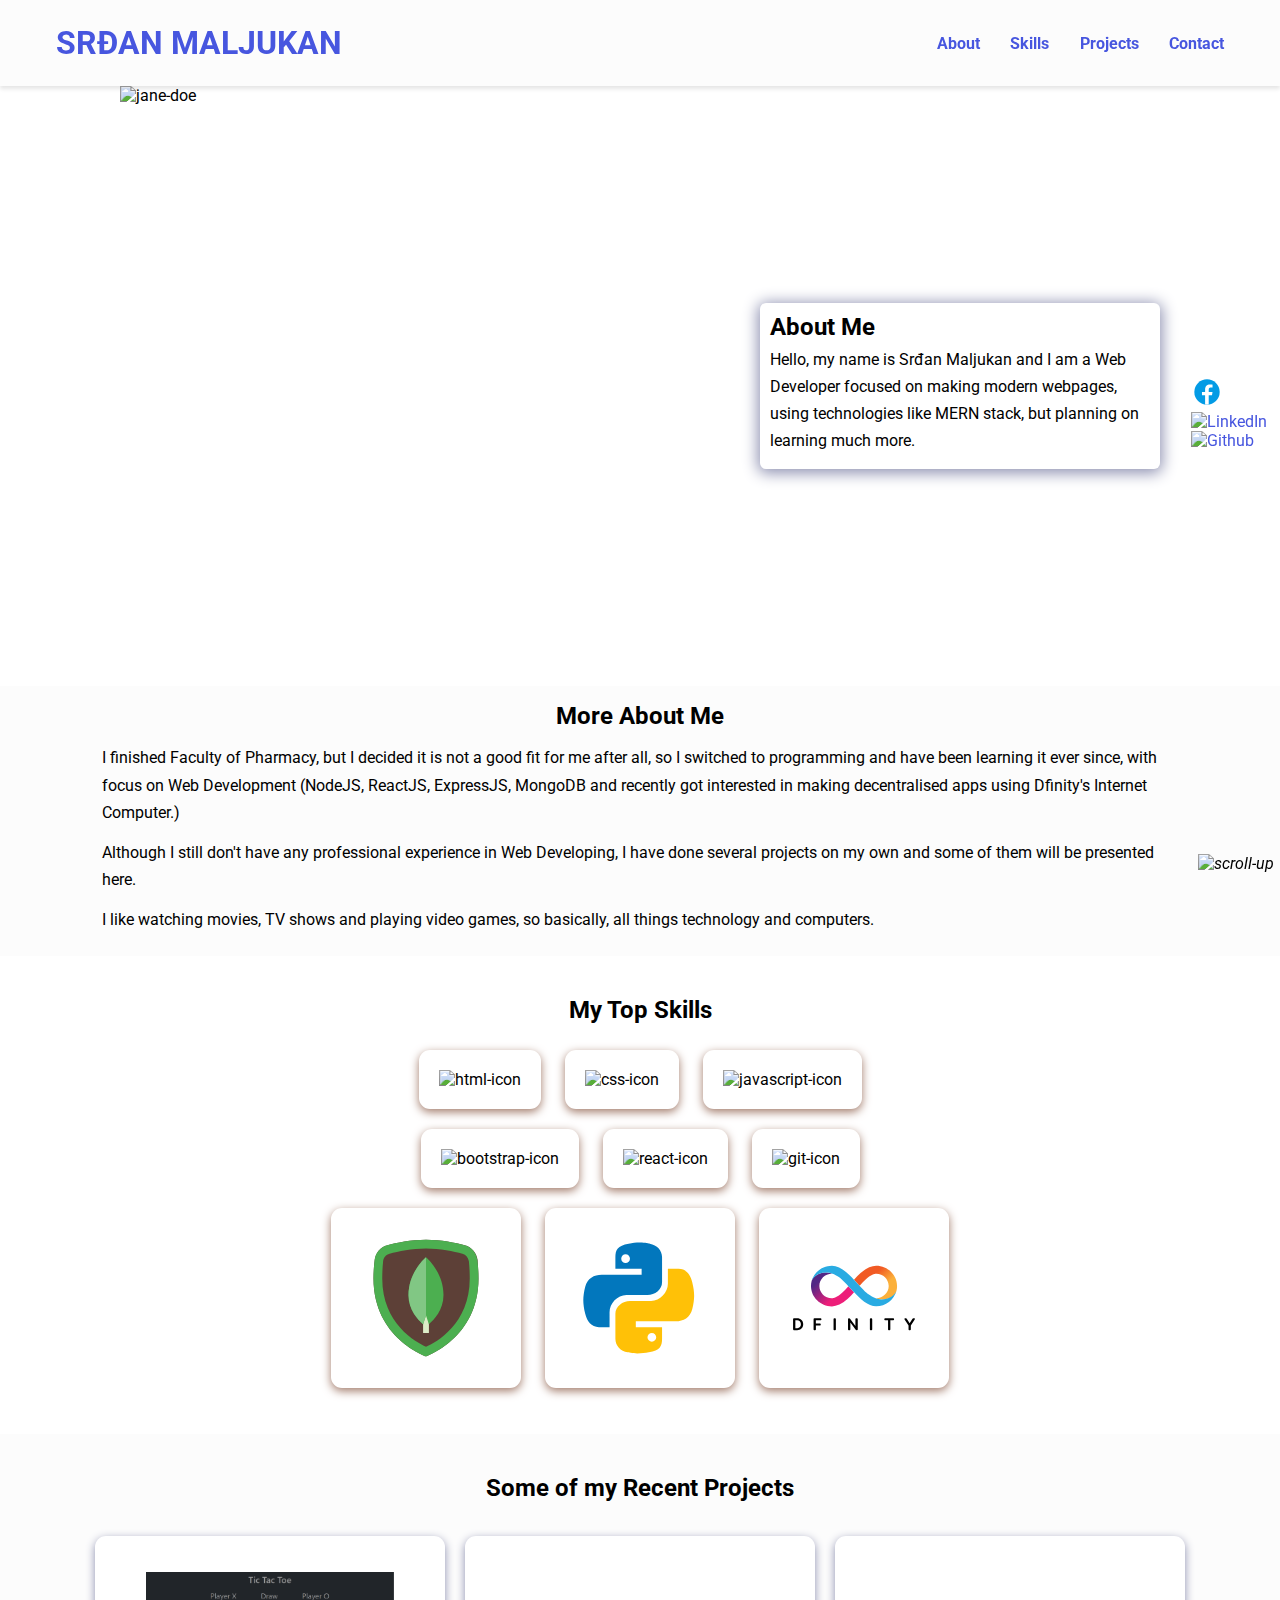
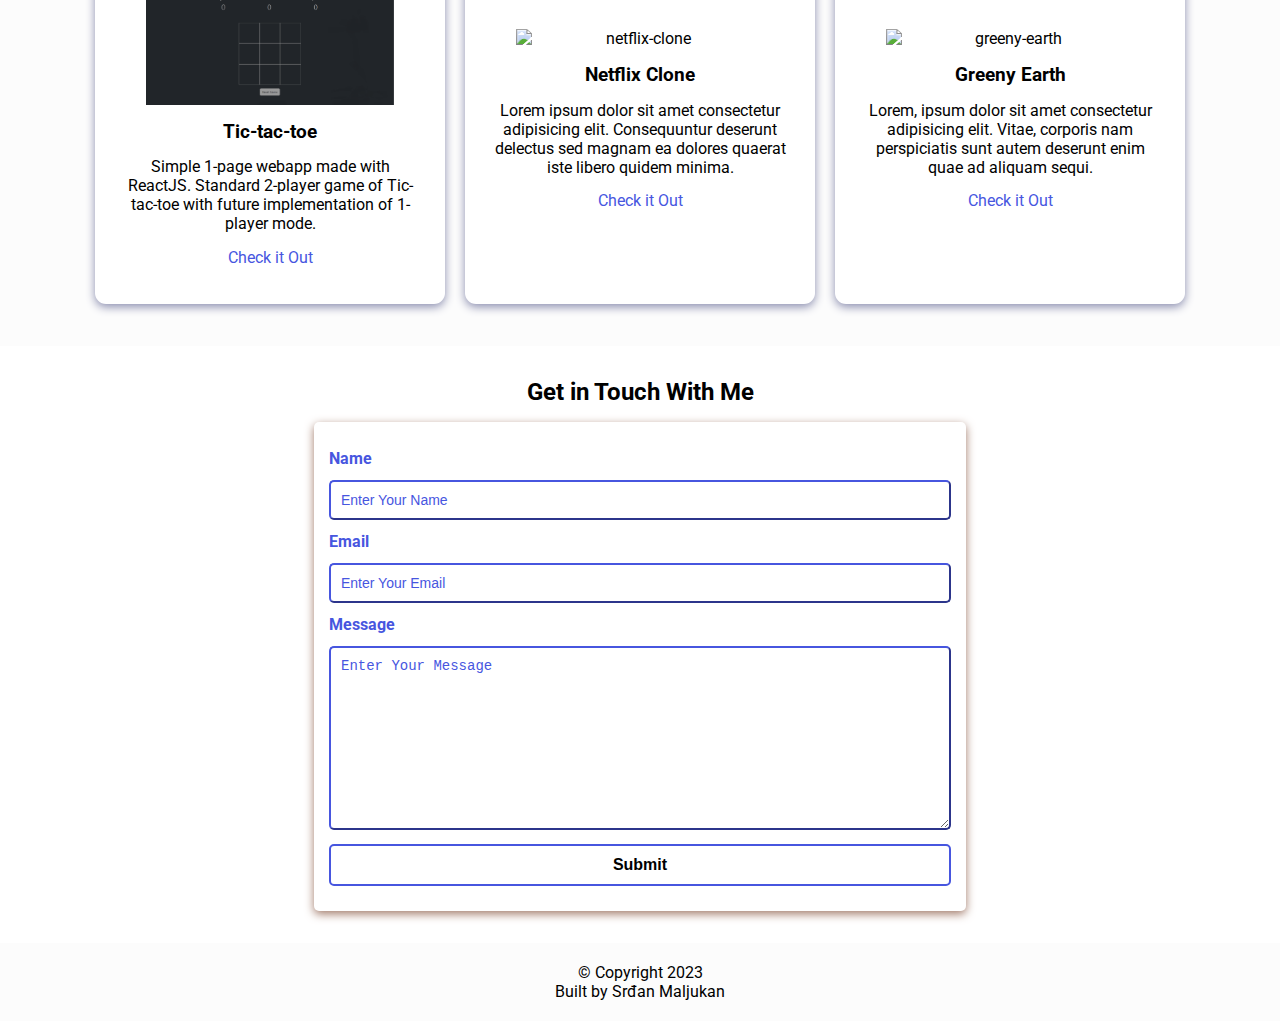
==== index.html @ b46a9243 "Add social links" ====
<!DOCTYPE html>
<html lang="en">
  <head>
    <meta charset="UTF-8" />
    <meta http-equiv="X-UA-Compatible" content="IE=edge" />
    <meta name="viewport" content="width=device-width, initial-scale=1.0" />

    <!--CSS Styles -->
    <link rel="stylesheet" href="assets/css/styles.css" />

    <!-- Favicons -->
    <link
      rel="apple-touch-icon"
      sizes="180x180"
      href="assets/icons/apple-touch-icon.png"
    />
    <link
      rel="icon"
      type="image/png"
      sizes="32x32"
      href="assets/icons/favicon-32x32.png"
    />

    <!-- Animate CSS CDN -->
    <link
      rel="stylesheet"
      href="https://cdnjs.cloudflare.com/ajax/libs/animate.css/4.1.1/animate.min.css"
    />
    <title>Jane Doe | Web Developer</title>
  </head>

  <body>
    <!-- Navbar -->
    <nav>
      <h1>SRĐAN MALJUKAN</h1>
      <ul class="navigation">
        <li><a href="#about" class="nav-link">About</a></li>
        <li><a href="#skills" class="nav-link">Skills</a></li>
        <li><a href="#projects" class="nav-link">Projects</a></li>
        <li><a href="#contact" class="nav-link">Contact</a></li>
      </ul>
      <button class="burger-menu" id="burger-menu">
        <ion-icon class="bars" name="menu-outline"></ion-icon>
      </button>
    </nav>

    <!-- Hero Section -->
    <section class="hero" id="about">
      <img
        src="assets/images/wfh_1.svg"
        alt="jane-doe"
        loading="lazy"
        class="hero-img"
      />
      <div class="bio animate__animated animate__shakeX">
        <h2 class="bio-title">About Me</h2>
        <p class="bio-text">
          Hello, my name is Srđan Maljukan and I am a Web Developer focused on
          making modern webpages, using technologies like MERN stack, but
          planning on learning much more.
        </p>
      </div>
    </section>

    <!-- More about -->
    <section class="more-about">
      <h2>More About Me</h2>
      <p>
        I finished Faculty of Pharmacy, but I decided it is not a good fit for
        me after all, so I switched to programming and have been learning it
        ever since, with focus on Web Development (NodeJS, ReactJS, ExpressJS,
        MongoDB and recently got interested in making decentralised apps using
        Dfinity's Internet Computer.)
      </p>
      <p>
        Although I still don't have any professional experience in Web
        Developing, I have done several projects on my own and some of them will
        be presented here.
      </p>
      <p>
        I like watching movies, TV shows and playing video games, so basically,
        all things technology and computers.
      </p>
    </section>

    <!-- Skills section -->
    <section class="skills" id="skills">
      <h2 class="skill-header">My Top Skills</h2>
      <div class="skills-wrapper">
        <div class="first-set animate__animated animate__pulse">
          <img
            src="assets/icons/icons8-html-5.svg"
            alt="html-icon"
            loading="lazy"
            class="icon icon-card"
          />
          <img
            src="assets/icons/icons8-css3.svg"
            alt="css-icon"
            loading="lazy"
            class="icon icon-card"
          />
          <img
            src="assets/icons/icons8-javascript.svg"
            alt="javascript-icon"
            loading="lazy"
            class="icon icon-card"
          />
        </div>
        <div class="second-set animate__animated animate__pulse">
          <img
            src="assets/icons/icons8-bootstrap.svg"
            alt="bootstrap-icon"
            loading="lazy"
            class="icon icon-card"
          />
          <img
            src="assets/icons/icons8-react-native.svg"
            alt="react-icon"
            loading="lazy"
            class="icon icon-card"
          />
          <img
            src="assets/icons/icons8-git.svg"
            alt="git-icon"
            loading="lazy"
            class="icon icon-card"
          />
          <div class="third-set animate__animated animate__pulse">
            <img
              src="assets/icons/icons8-mongodb.svg"
              alt="mongo-icon"
              loading="lazy"
              class="icon icon-card"
            />
            <img
              src="assets/icons/icons8-python.svg"
              alt="python-icon"
              loading="lazy"
              class="icon icon-card"
            />
            <img
              src="assets/icons/icon-dfinity.svg"
              alt="dfinity-icon"
              loading="lazy"
              class="icon icon-card"
            />
          </div>
        </div>
      </div>
    </section>

    <!-- Projects section -->
    <section class="projects" id="projects">
      <h2 class="projects-title">Some of my Recent Projects</h2>
      <div class="projects-container">
        <div class="project-container project-card">
          <img
            src="assets/images/tic-tac-toe.png"
            alt="tic-tac-toe"
            loading="lazy"
            class="project-pic"
          />
          <h3 class="project-title">Tic-tac-toe</h3>
          <p class="project-details">
            Simple 1-page webapp made with ReactJS. Standard 2-player game of
            Tic-tac-toe with future implementation of 1-player mode.
          </p>
          <a
            href="https://tiictaactooe.netlify.app/"
            target="_blank"
            class="project-link"
            >Check it Out</a
          >
        </div>
        <div class="project-container project-card">
          <img
            src="assets/images/netflixClone.png"
            alt="netflix-clone"
            loading="lazy"
            class="project-pic"
          />
          <h3 class="project-title">Netflix Clone</h3>
          <p class="project-details">
            Lorem ipsum dolor sit amet consectetur adipisicing elit.
            Consequuntur deserunt delectus sed magnam ea dolores quaerat iste
            libero quidem minima.
          </p>
          <a href="#" target="_blank" class="project-link">Check it Out</a>
        </div>
        <div class="project-container project-card">
          <img
            src="assets/images/greenyEarth.png"
            alt="greeny-earth"
            loading="lazy"
            class="project-pic"
          />
          <h3 class="project-title">Greeny Earth</h3>
          <p class="project-details">
            Lorem, ipsum dolor sit amet consectetur adipisicing elit. Vitae,
            corporis nam perspiciatis sunt autem deserunt enim quae ad aliquam
            sequi.
          </p>
          <a href="#" target="_blank" class="project-link">Check it Out</a>
        </div>
      </div>
    </section>

    <!-- Contact section -->
    <section class="contact" id="contact">
      <h2>Get in Touch With Me</h2>
      <div class="contact-form-container">
        <div class="contact-form">
          <form action="https://formspree.io/f/xyyqybpr" method="post">
            <div class="form-control">
              <label for="name">Name</label>
              <input
                type="text"
                id="name"
                name="sender-name"
                placeholder="Enter Your Name"
                class="input-field"
                required
              />
            </div>
            <div class="form-control">
              <label for="email">Email</label>
              <input
                type="text"
                name="sender-email"
                id="email"
                placeholder="Enter Your Email"
                class="input-field"
                required
              />
            </div>
            <div class="form-control">
              <label for="message">Message</label>
              <textarea
                name="message"
                id="message"
                cols="60"
                rows="10"
                placeholder="Enter Your Message"
                class="input-field"
                required
              ></textarea>
            </div>
            <input
              type="submit"
              value="Submit"
              id="submit-btn"
              class="submit-btn"
            />
          </form>
        </div>
      </div>
    </section>

    <!-- Social accounts - Fixed to the right -->
    <div class="socials">
      <a href="https://www.facebook.com/srdjan.maljukan" target="_blank">
        <img
          src="assets/icons/icons8-facebook.svg"
          alt="Facebook"
          loading="lazy"
          class="socicon"
        />
      </a>
      <a
        href="https://www.linkedin.com/in/srdjan-maljukan-7052151b5/"
        target="_blank"
      >
        <img
          src="assets/icons/icons8-linkedin-circled.gif"
          alt="LinkedIn"
          loading="lazy"
          class="socicon"
        />
      </a>
      <a href="https://github.com/srdjanmaljukan" target="_blank">
        <img
          src="assets/icons/icons8-github.gif"
          alt="Github"
          class="socicon"
        />
      </a>
    </div>

    <!-- Footer section -->
    <footer>
      <p class="copy">&copy; Copyright 2023</p>
      <p class="copy">Built by Srđan Maljukan</p>
    </footer>

    <i class="scroll-up" id="scroll-up">
      <img
        src="assets/icons/icons8-upward-arrow.gif"
        alt="scroll-up"
        class="socicon up-arrow"
      />
    </i>

    <!-- Website scripts -->
    <script src="assets/js/app.js"></script>

    <!-- Ion icons scripts -->
    <script
      type="module"
      src="https://unpkg.com/ionicons@5.5.2/dist/ionicons/ionicons.esm.js"
    ></script>
    <script
      nomodule
      src="https://unpkg.com/ionicons@5.5.2/dist/ionicons/ionicons.js"
    ></script>
  </body>
</html>
---- assets/css/styles.css ----
@import url("https://fonts.googleapis.com/css2?family=Roboto:ital,wght@0,400;0,900;1,700&display=swap");

/* Variables */
:root {
  --font-family: "Roboto", sans-serf;
  --normal-font: 400;
  --bold-font: 700;
  --bolder-font: 900;
  --bg-color: #fcfcfc;
  --primary-color: #4756df;
  --secondary-color: #ff7235;
  --primary-shadow: #8b8eaf;
  --secondary-shadow: #a17a69;
  --bottom-margin: 0.5rem;
  --bottom-margin-2: 1rem;
  --line-height: 1.7rem;
  --transition: 0.3s;
}

html {
  scroll-behavior: smooth;
}

/* CSS Resets */
* {
  margin: 0;
  padding: 0;
  box-sizing: border-box;
  /* border: 2px solid red; */
}

ul {
  list-style-type: none;
}

a {
  text-decoration: none;
  color: var(--primary-color);
}

a:hover {
  text-decoration: none;
  color: var(--secondary-color);
}

body {
  font-family: var(--font-family);
}

/* Navbar */

nav {
  position: sticky;
  top: 0;
  left: 0;
  z-index: 1;
  display: flex;
  align-items: center;
  justify-content: space-between;
  padding: 1.5rem 3.5rem;
  background-color: var(--bg-color);
  box-shadow: 0 3px 4px rgba(0, 0, 0, 0.1);
}

nav h1 {
  color: var(--primary-color);
}

nav a {
  color: var(--primary-color);
  transition: var(--transition);
}

nav a:hover {
  color: var(--secondary-color);
  border-bottom: 2px solid var(--secondary-color);
}

nav ul {
  display: flex;
  gap: 1.9rem;
}

nav ul li {
  font-weight: var(--bold-font);
}

.burger-menu {
  color: var(--primary-color);
  font-size: 2rem;
  border: 0;
  background-color: transparent;
  cursor: pointer;
  display: none;
}

/* Hero Section */

.hero {
  display: flex;
  align-items: center;
  justify-content: center;
  gap: 2.5rem;
  max-width: 68.75rem;
  margin: auto;
}

.hero-img {
  height: 37.5rem;
  width: 37.5rem;
}

.bio {
  width: 25rem;
  padding: 0.625rem;
  border-radius: 6px;
  box-shadow: 0px 2px 15px 2px var(--primary-shadow);
}

.bio h1 {
  margin-bottom: var(--bottom-margin);
}

.bio p {
  line-height: var(--line-height);
  padding: 0.3rem 0;
}

/* More About Section */

.more-about {
  background-color: var(--bg-color);
  padding: 1rem 6rem;
}

.more-about h2 {
  margin-bottom: var(--bottom-margin);
  text-align: center;
}

.more-about p {
  line-height: var(--line-height);
  padding: 0.4rem;
}

/* Skills Section */

.skills {
  max-width: 68.75rem;
  margin: auto;
  text-align: center;
  margin-top: 2.5rem;
}

.skill-header {
  margin-bottom: 1rem;
}

.skills-wrapper img {
  padding: 1.25rem;
}

.icon {
  width: 11.875rem;
  height: 11.25rem;
}

.icon-card {
  background-color: #fff;
  border-radius: 11px;
  box-shadow: 0 3px 10px var(--secondary-shadow);
  padding: 20px;
  margin: 10px;
}

/* Projects Section */

.projects {
  background-color: var(--bg-color);
  padding: 32px 0;
  margin-top: 2rem;
}

.project-pic {
  width: 80%;

}

.projects-container {
  display: flex;
  align-items: center;
  justify-content: center;
}

.projects-title {
  text-align: center;
  margin-bottom: 1rem;
  padding: 0.5rem;
}

.project-container {
  text-align: center;
  width: 21.875rem;
  padding: 1rem;
  height: 23rem;
  display: flex;
  flex-direction: column;
  align-items: center;
  justify-content: center;
}

.project-container p {
  padding: 0.4rem;
}

.project-title {
  margin-bottom: var(--bottom-margin);
  padding-top: 1rem;
}

.project-details {
  margin-bottom: var(--bottom-margin);
}

.project-card {
  background-color: #fff;
  border-radius: 11px;
  box-shadow: 0 3px 10px var(--primary-shadow);
  padding: 20px;
  margin: 10px;
}

/* Contact Section */

.contact {
  margin-top: 2rem;
}

.contact h2 {
  text-align: center;
  margin-bottom: var(--bottom-margin-2);
}

.contact-form-container {
  max-width: 40.75rem;
  margin: 0 auto;
  padding: 0.938rem;
  border-radius: 5px;
  box-shadow: 0 3px 10px var(--secondary-shadow);
}

.contact-form-container label {
  line-height: 2.7rem;
  font-weight: var(--bold-font);
  color: var(--primary-color);
}

.contact-form-container textarea {
  min-height: 6.25rem;
  font-size: 14px;
}

.contact-form-container .input-field {
  width: 100%;
  padding-top: 10px;
  padding-bottom: 10px;
  padding-left: 10px;
  border-radius: 5px;
  border: none;
  border: 2px outset var(--primary-color);
  font-size: 0.875rem;
  outline: none;
}

.input-field::placeholder {
  color: var(--primary-color);
}

.submit-btn {
  width: 100%;
  padding: 10px;
  margin: 10px 0;
  background-color: #fff;
  border: 2px solid var(--primary-color);
  border-radius: 5px;
  font-size: 1rem;
  font-weight: var(--bold-font);
  transition: var(--transition);
}

.submit-btn:hover {
  background-color: var(--primary-color);
  border: 2px solid var(--primary-color);
  cursor: pointer;
}

/* Socials */

.socials {
  display: flex;
  flex-direction: column;
  position: fixed;
  right: 1%;
  bottom: 50%;
}

.socicon {
  width: 2rem;
  height: 2rem;
}

/* Footer Section */

footer {
  background-color: var(--bg-color);
  padding: 1.25rem;
  text-align: center;
  margin: 2rem 0 0;
}

.scroll-up {
  position: fixed;
  right: 0.5%;
  bottom: 3%;
  cursor: pointer;
}

.up-arrow {
  width: 3rem;
  height: 3rem;
}

/* Media Queries */

@media screen and (max-width: 720px) {
  nav {
    padding: 1.5rem 1rem;
  }

  nav ul {
    position: fixed;
    background-color: var(--bg-color);
    flex-direction: column;
    top: 86px;
    left: 10%;
    width: 80%;
    text-align: center;
    transform: translateX(120%);
    transition: transform 0.5s ease-in;
  }

  nav ul li {
    margin: 8px;
  }

  .burger-menu {
    display: block;
  }

  nav ul.show {
    transform: translateX(0);
  }

  .hero {
    margin-top: -4rem;
    flex-direction: column;
    gap: 0;
  }

  .hero-img {
    height: 37.5rem;
    width: 30rem;
  }

  .more-about {
    margin-top: 2rem;
    padding: 1rem 3.5rem;
  }

  .more-about h2 {
    text-align: center;
  }

  .more-about p {
    text-align: justify;
  }

  .icon {
    width: 5.875rem;
    height: 5.25rem;
  }

  .projects-container {
    flex-direction: column;
  }

  .project-container {
    width: 20.875rem;
  }

  .contact-form-container {
    max-width: 23.75rem;
  }
}

@media screen and (max-width: 420px) {
  .hero-img {
    height: 37.5rem;
    width: 23rem;
  }

  .bio {
    width: 18.3rem;
  }

  .project-container {
    width: 17.875rem;
  }

  .contact-form-container {
    max-width: 17.75rem;
  }
}
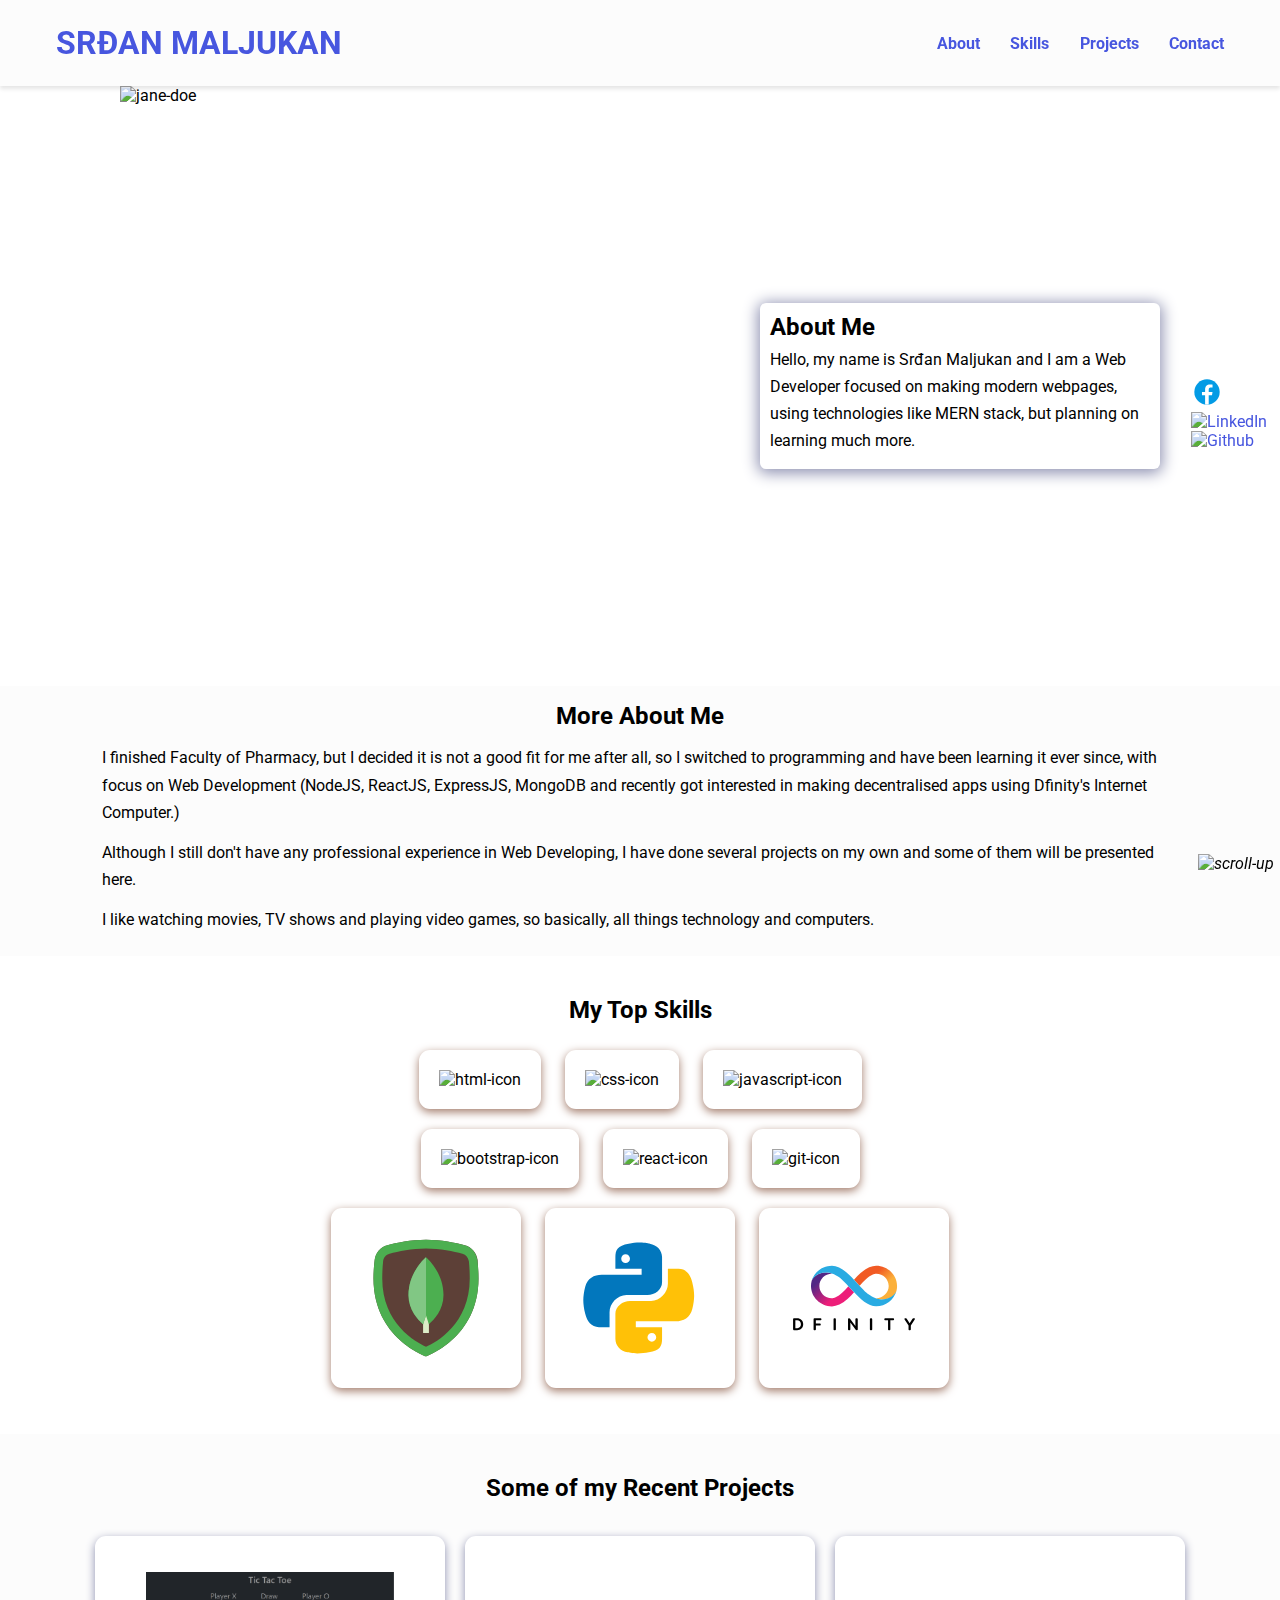
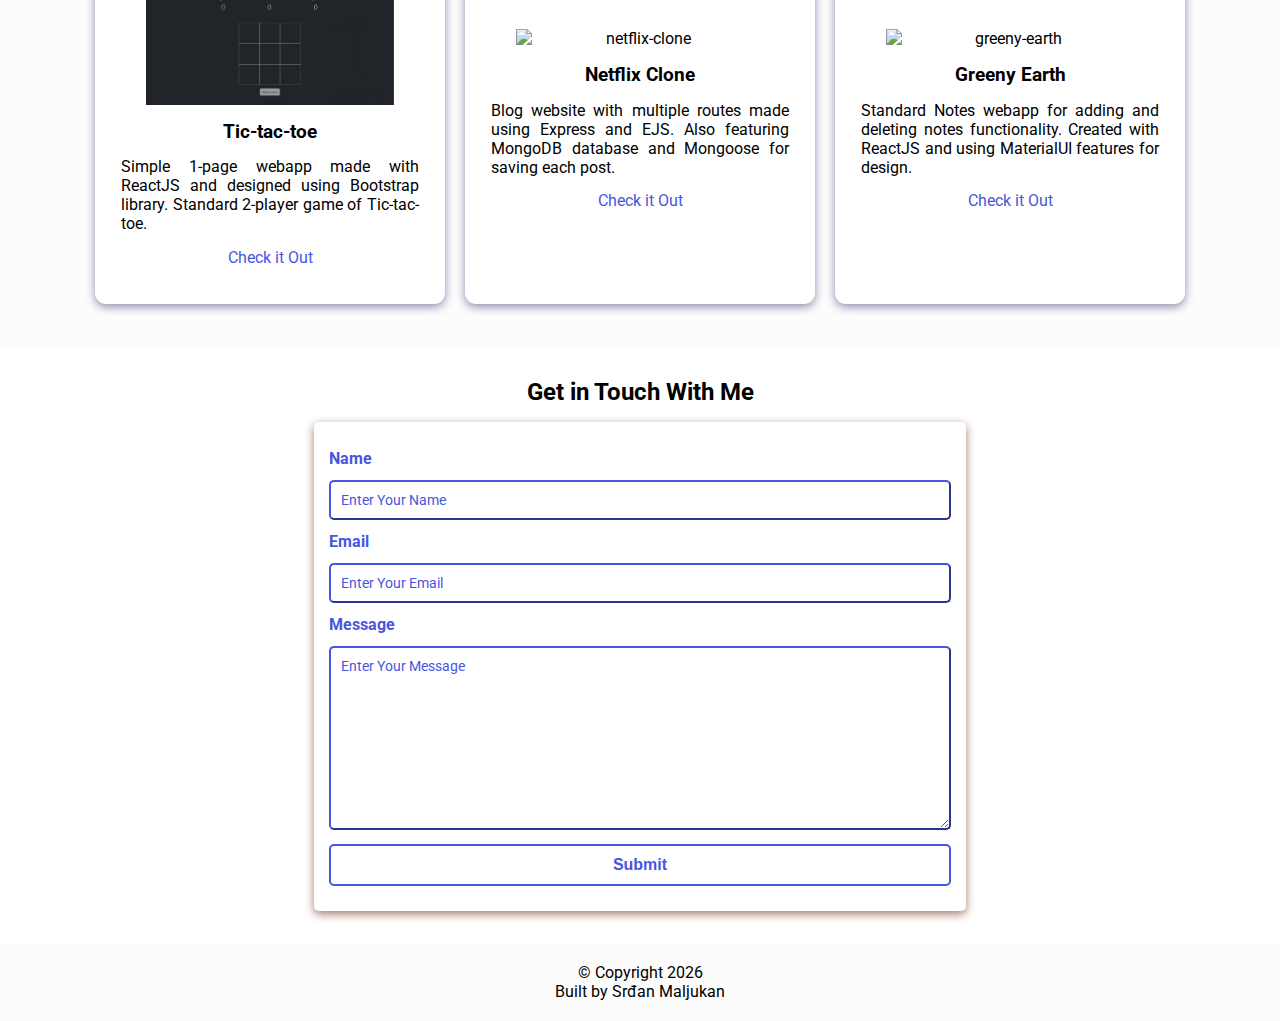
==== commit 22641d83: "Remove hardcoded year in footer" ====
--- a/index.html
+++ b/index.html
@@ -163,8 +163,8 @@
           />
           <h3 class="project-title">Tic-tac-toe</h3>
           <p class="project-details">
-            Simple 1-page webapp made with ReactJS. Standard 2-player game of
-            Tic-tac-toe with future implementation of 1-player mode.
+            Simple 1-page webapp made with ReactJS and designed using Bootstrap
+            library. Standard 2-player game of Tic-tac-toe.
           </p>
           <a
             href="https://tiictaactooe.netlify.app/"
@@ -182,9 +182,8 @@
           />
           <h3 class="project-title">Netflix Clone</h3>
           <p class="project-details">
-            Lorem ipsum dolor sit amet consectetur adipisicing elit.
-            Consequuntur deserunt delectus sed magnam ea dolores quaerat iste
-            libero quidem minima.
+            Blog website with multiple routes made using Express and EJS. Also
+            featuring MongoDB database and Mongoose for saving each post.
           </p>
           <a href="#" target="_blank" class="project-link">Check it Out</a>
         </div>
@@ -197,9 +196,8 @@
           />
           <h3 class="project-title">Greeny Earth</h3>
           <p class="project-details">
-            Lorem, ipsum dolor sit amet consectetur adipisicing elit. Vitae,
-            corporis nam perspiciatis sunt autem deserunt enim quae ad aliquam
-            sequi.
+            Standard Notes webapp for adding and deleting notes functionality.
+            Created with ReactJS and using MaterialUI features for design.
           </p>
           <a href="#" target="_blank" class="project-link">Check it Out</a>
         </div>
@@ -289,7 +287,7 @@
 
     <!-- Footer section -->
     <footer>
-      <p class="copy">&copy; Copyright 2023</p>
+      <p class="copy">&copy; Copyright <span class="year"></span></p>
       <p class="copy">Built by Srđan Maljukan</p>
     </footer>
 
--- a/assets/css/styles.css
+++ b/assets/css/styles.css
@@ -220,6 +220,7 @@
 
 .project-details {
   margin-bottom: var(--bottom-margin);
+  text-align: justify;
 }
 
 .project-card {
@@ -274,6 +275,7 @@
 
 .input-field::placeholder {
   color: var(--primary-color);
+  font-family: var(--font-family);
 }
 
 .submit-btn {
@@ -282,6 +284,7 @@
   margin: 10px 0;
   background-color: #fff;
   border: 2px solid var(--primary-color);
+  color: var(--primary-color);
   border-radius: 5px;
   font-size: 1rem;
   font-weight: var(--bold-font);
@@ -292,6 +295,7 @@
   background-color: var(--primary-color);
   border: 2px solid var(--primary-color);
   cursor: pointer;
+  color: #fff;
 }
 
 /* Socials */
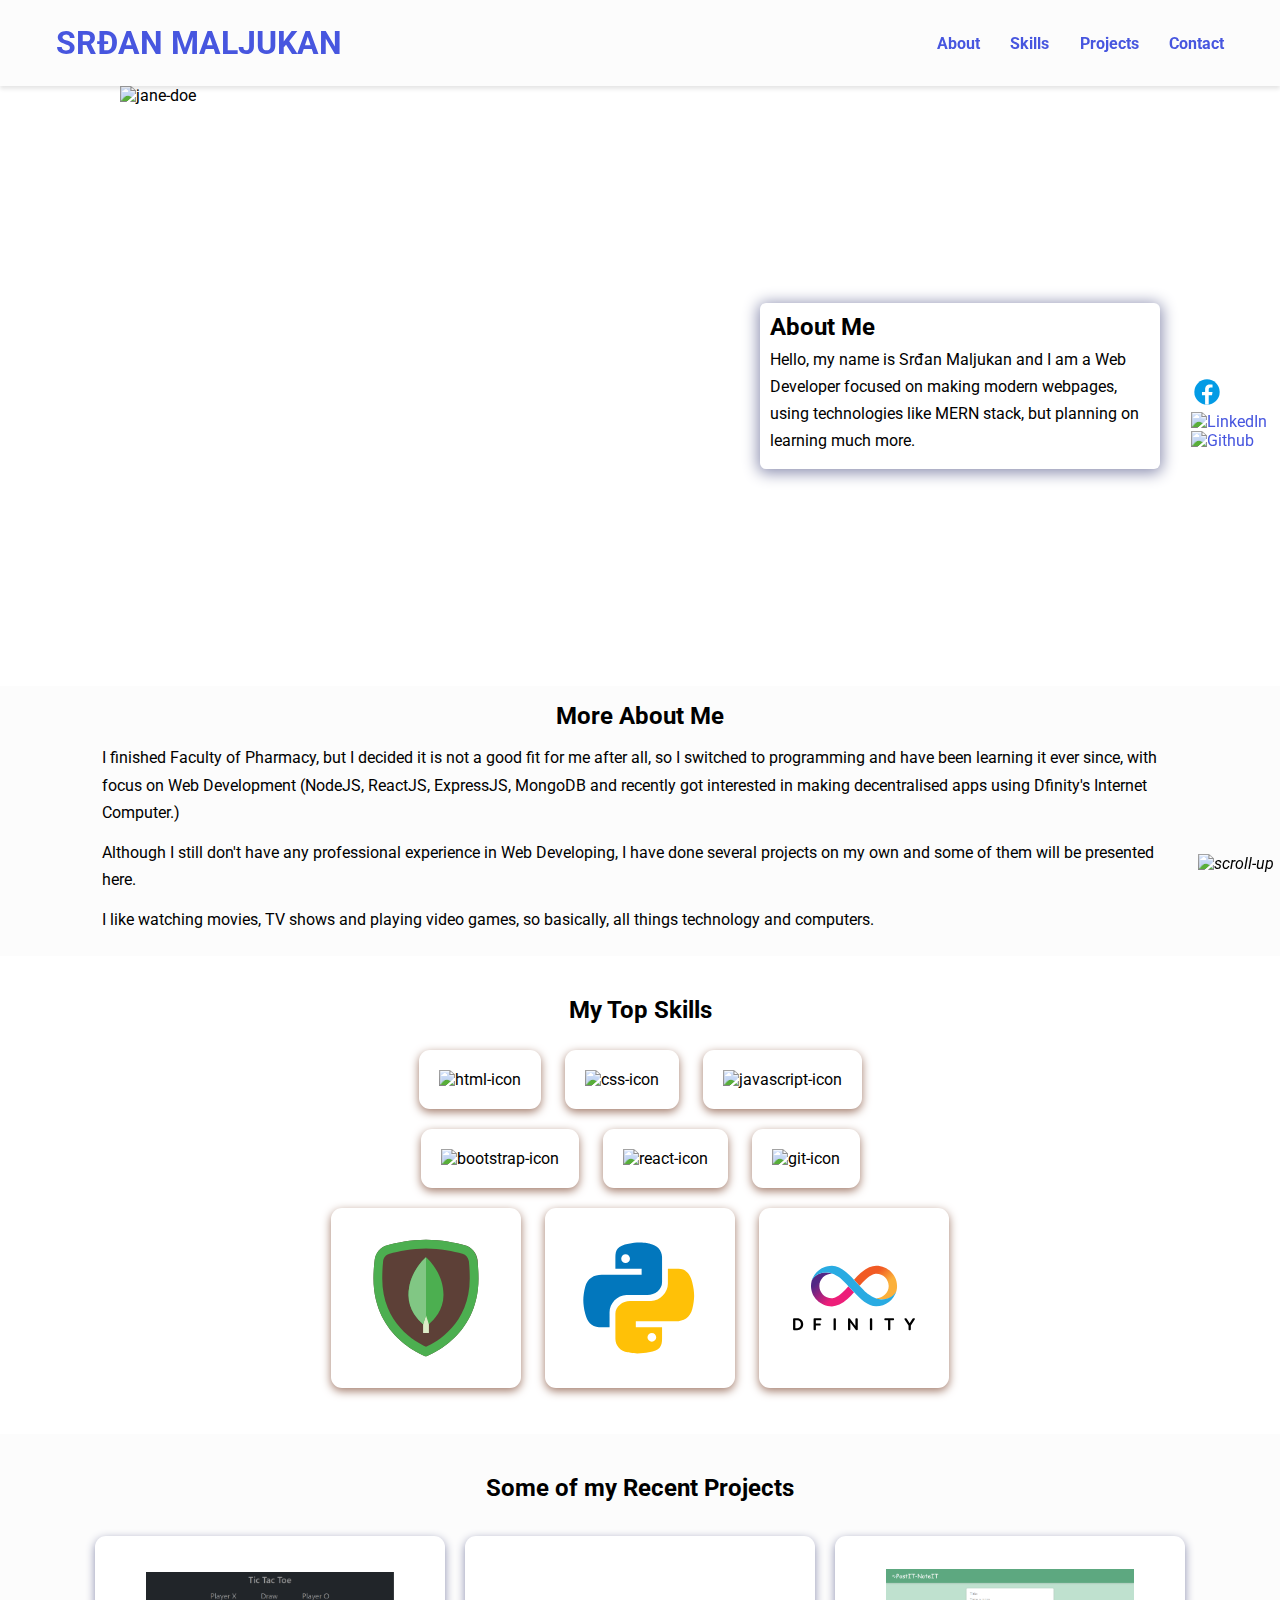
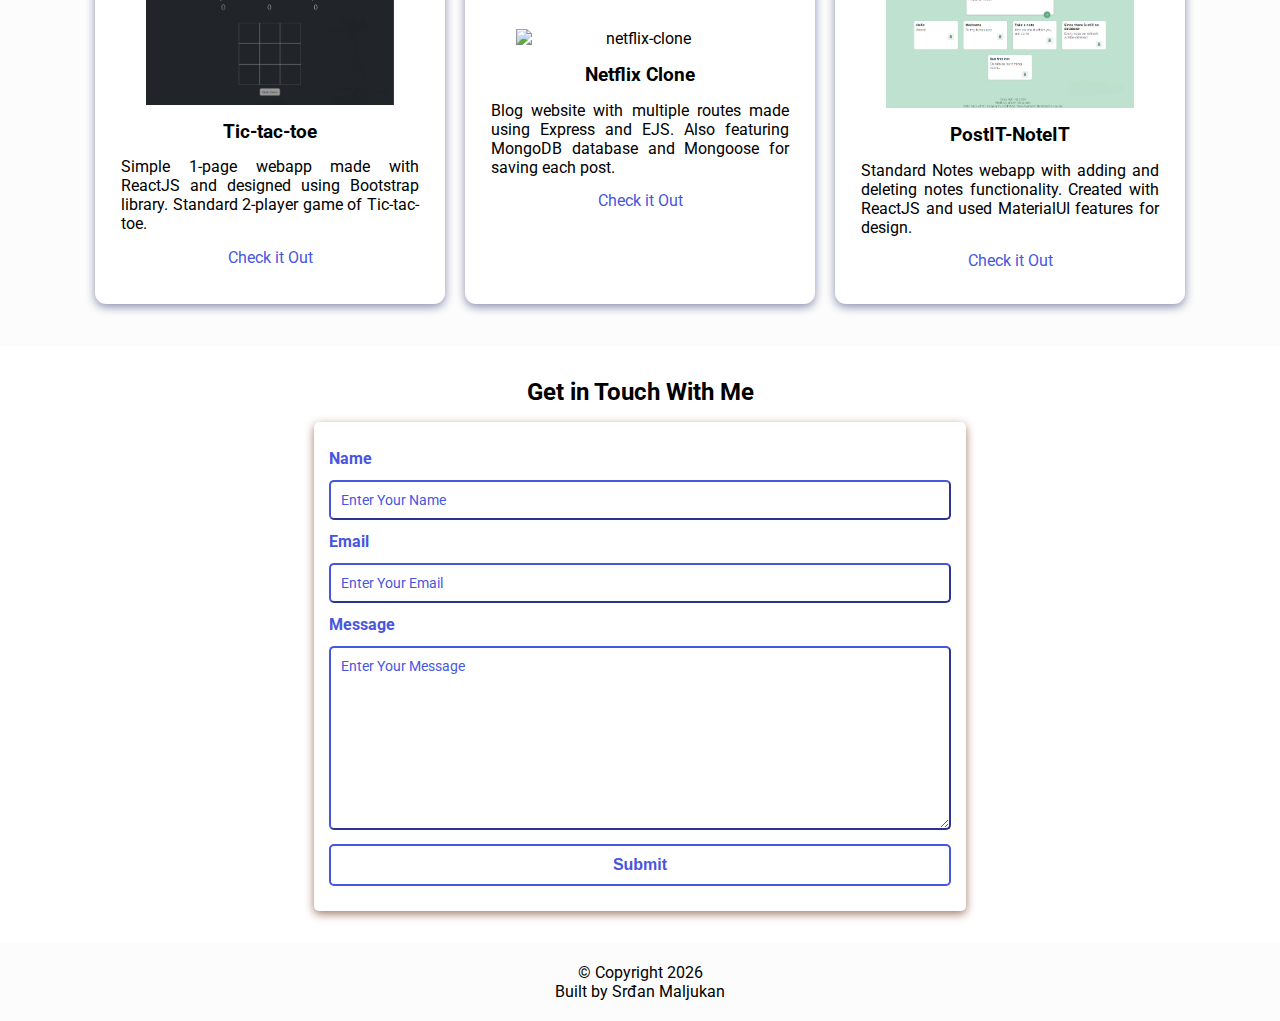
==== commit 243e914b: "add postit photo" ====
--- a/index.html
+++ b/index.html
@@ -189,17 +189,17 @@
         </div>
         <div class="project-container project-card">
           <img
-            src="assets/images/greenyEarth.png"
-            alt="greeny-earth"
+            src="assets/images/postit-noteit.png"
+            alt="post-it-note-it"
             loading="lazy"
             class="project-pic"
           />
-          <h3 class="project-title">Greeny Earth</h3>
+          <h3 class="project-title">PostIT-NoteIT</h3>
           <p class="project-details">
-            Standard Notes webapp for adding and deleting notes functionality.
-            Created with ReactJS and using MaterialUI features for design.
+            Standard Notes webapp with adding and deleting notes functionality.
+            Created with ReactJS and used MaterialUI features for design.
           </p>
-          <a href="#" target="_blank" class="project-link">Check it Out</a>
+          <a href="https://post-it-note-it.netlify.app/" target="_blank" class="project-link">Check it Out</a>
         </div>
       </div>
     </section>
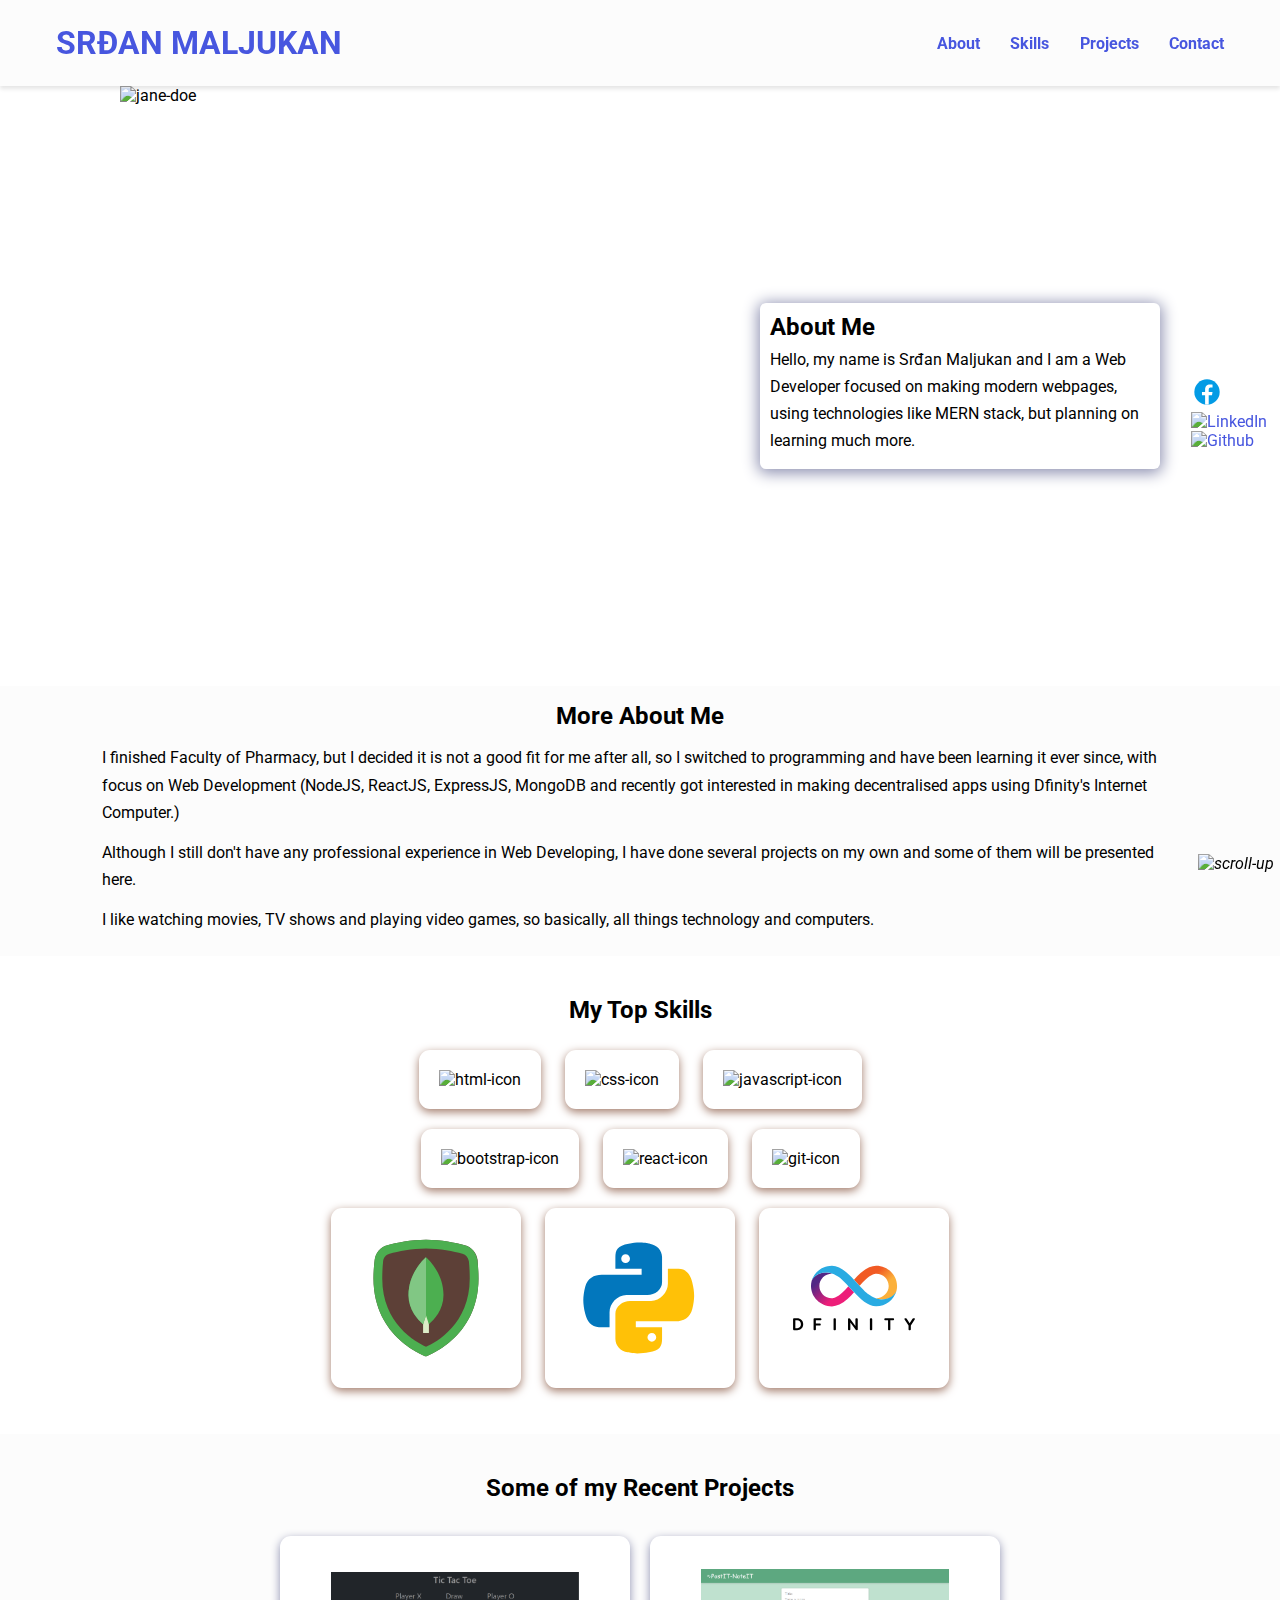
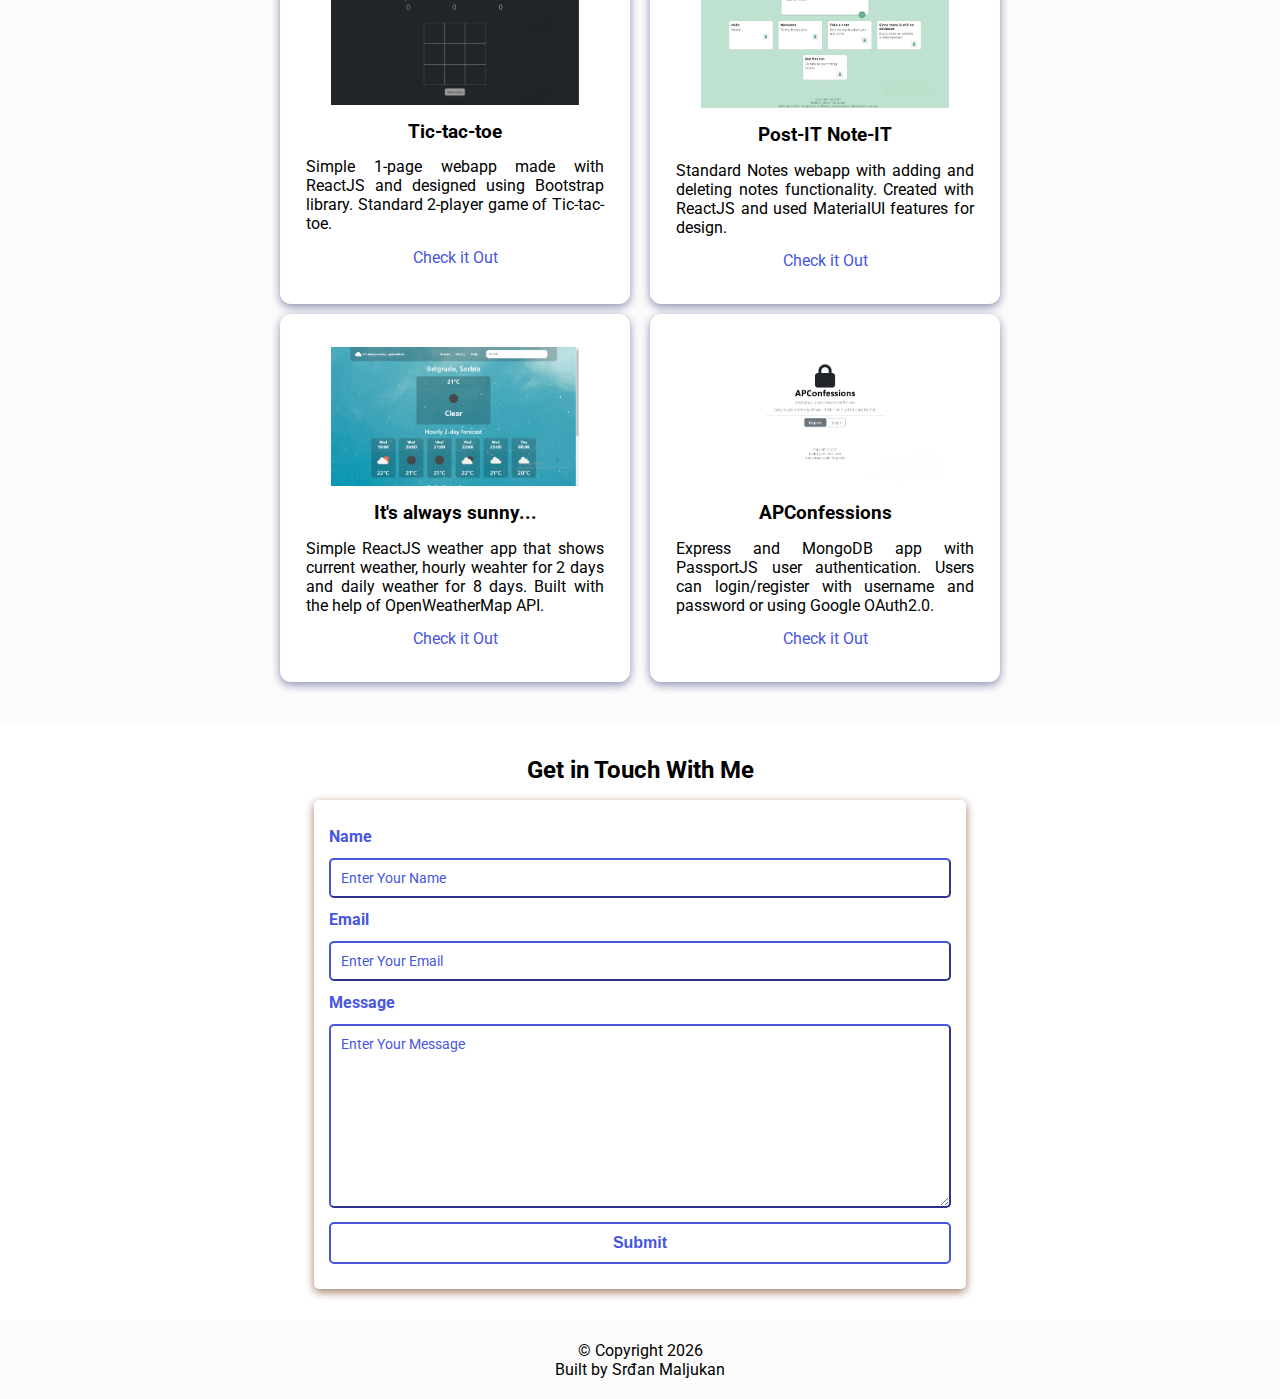
==== commit 40c143a1: "Add new projects" ====
--- a/index.html
+++ b/index.html
@@ -154,52 +154,88 @@
     <section class="projects" id="projects">
       <h2 class="projects-title">Some of my Recent Projects</h2>
       <div class="projects-container">
-        <div class="project-container project-card">
-          <img
-            src="assets/images/tic-tac-toe.png"
-            alt="tic-tac-toe"
-            loading="lazy"
-            class="project-pic"
-          />
-          <h3 class="project-title">Tic-tac-toe</h3>
-          <p class="project-details">
-            Simple 1-page webapp made with ReactJS and designed using Bootstrap
-            library. Standard 2-player game of Tic-tac-toe.
-          </p>
-          <a
-            href="https://tiictaactooe.netlify.app/"
-            target="_blank"
-            class="project-link"
-            >Check it Out</a
-          >
-        </div>
-        <div class="project-container project-card">
-          <img
-            src="assets/images/netflixClone.png"
-            alt="netflix-clone"
-            loading="lazy"
-            class="project-pic"
-          />
-          <h3 class="project-title">Netflix Clone</h3>
-          <p class="project-details">
-            Blog website with multiple routes made using Express and EJS. Also
-            featuring MongoDB database and Mongoose for saving each post.
-          </p>
-          <a href="#" target="_blank" class="project-link">Check it Out</a>
-        </div>
-        <div class="project-container project-card">
-          <img
-            src="assets/images/postit-noteit.png"
-            alt="post-it-note-it"
-            loading="lazy"
-            class="project-pic"
-          />
-          <h3 class="project-title">PostIT-NoteIT</h3>
-          <p class="project-details">
-            Standard Notes webapp with adding and deleting notes functionality.
-            Created with ReactJS and used MaterialUI features for design.
-          </p>
-          <a href="https://post-it-note-it.netlify.app/" target="_blank" class="project-link">Check it Out</a>
+        <div class="first-set">
+          <div class="project-container project-card">
+            <img
+              src="assets/images/tic-tac-toe.png"
+              alt="tic-tac-toe"
+              loading="lazy"
+              class="project-pic"
+            />
+            <h3 class="project-title">Tic-tac-toe</h3>
+            <p class="project-details">
+              Simple 1-page webapp made with ReactJS and designed using
+              Bootstrap library. Standard 2-player game of Tic-tac-toe.
+            </p>
+            <a
+              href="https://tiictaactooe.netlify.app/"
+              target="_blank"
+              class="project-link"
+              >Check it Out</a
+            >
+          </div>
+          <div class="project-container project-card">
+            <img
+              src="assets/images/its-always-sunny.png"
+              alt="weather-app"
+              loading="lazy"
+              class="project-pic"
+            />
+            <h3 class="project-title">It's always sunny...</h3>
+            <p class="project-details">
+              Simple ReactJS weather app that shows current weather, hourly
+              weahter for 2 days and daily weather for 8 days. Built with the
+              help of OpenWeatherMap API.
+            </p>
+            <a
+              href="https://its-always-sunny-somewhere.netlify.app/"
+              target="_blank"
+              class="project-link"
+              >Check it Out</a
+            >
+          </div>
+        </div>
+        <div class="second-set">
+          <div class="project-container project-card">
+            <img
+              src="assets/images/postit-noteit.png"
+              alt="post-it-note-it"
+              loading="lazy"
+              class="project-pic"
+            />
+            <h3 class="project-title">Post-IT Note-IT</h3>
+            <p class="project-details">
+              Standard Notes webapp with adding and deleting notes
+              functionality. Created with ReactJS and used MaterialUI features
+              for design.
+            </p>
+            <a
+              href="https://post-it-note-it.netlify.app/"
+              target="_blank"
+              class="project-link"
+              >Check it Out</a
+            >
+          </div>
+          <div class="project-container project-card">
+            <img
+              src="assets/images/apconfessions.png"
+              alt="apconfessions"
+              loading="lazy"
+              class="project-pic"
+            />
+            <h3 class="project-title">APConfessions</h3>
+            <p class="project-details">
+              Express and MongoDB app with PassportJS user authentication. Users
+              can login/register with username and password or using Google
+              OAuth2.0.
+            </p>
+            <a
+              href="https://apconfessions.onrender.com/"
+              target="_blank"
+              class="project-link"
+              >Check it Out</a
+            >
+          </div>
         </div>
       </div>
     </section>
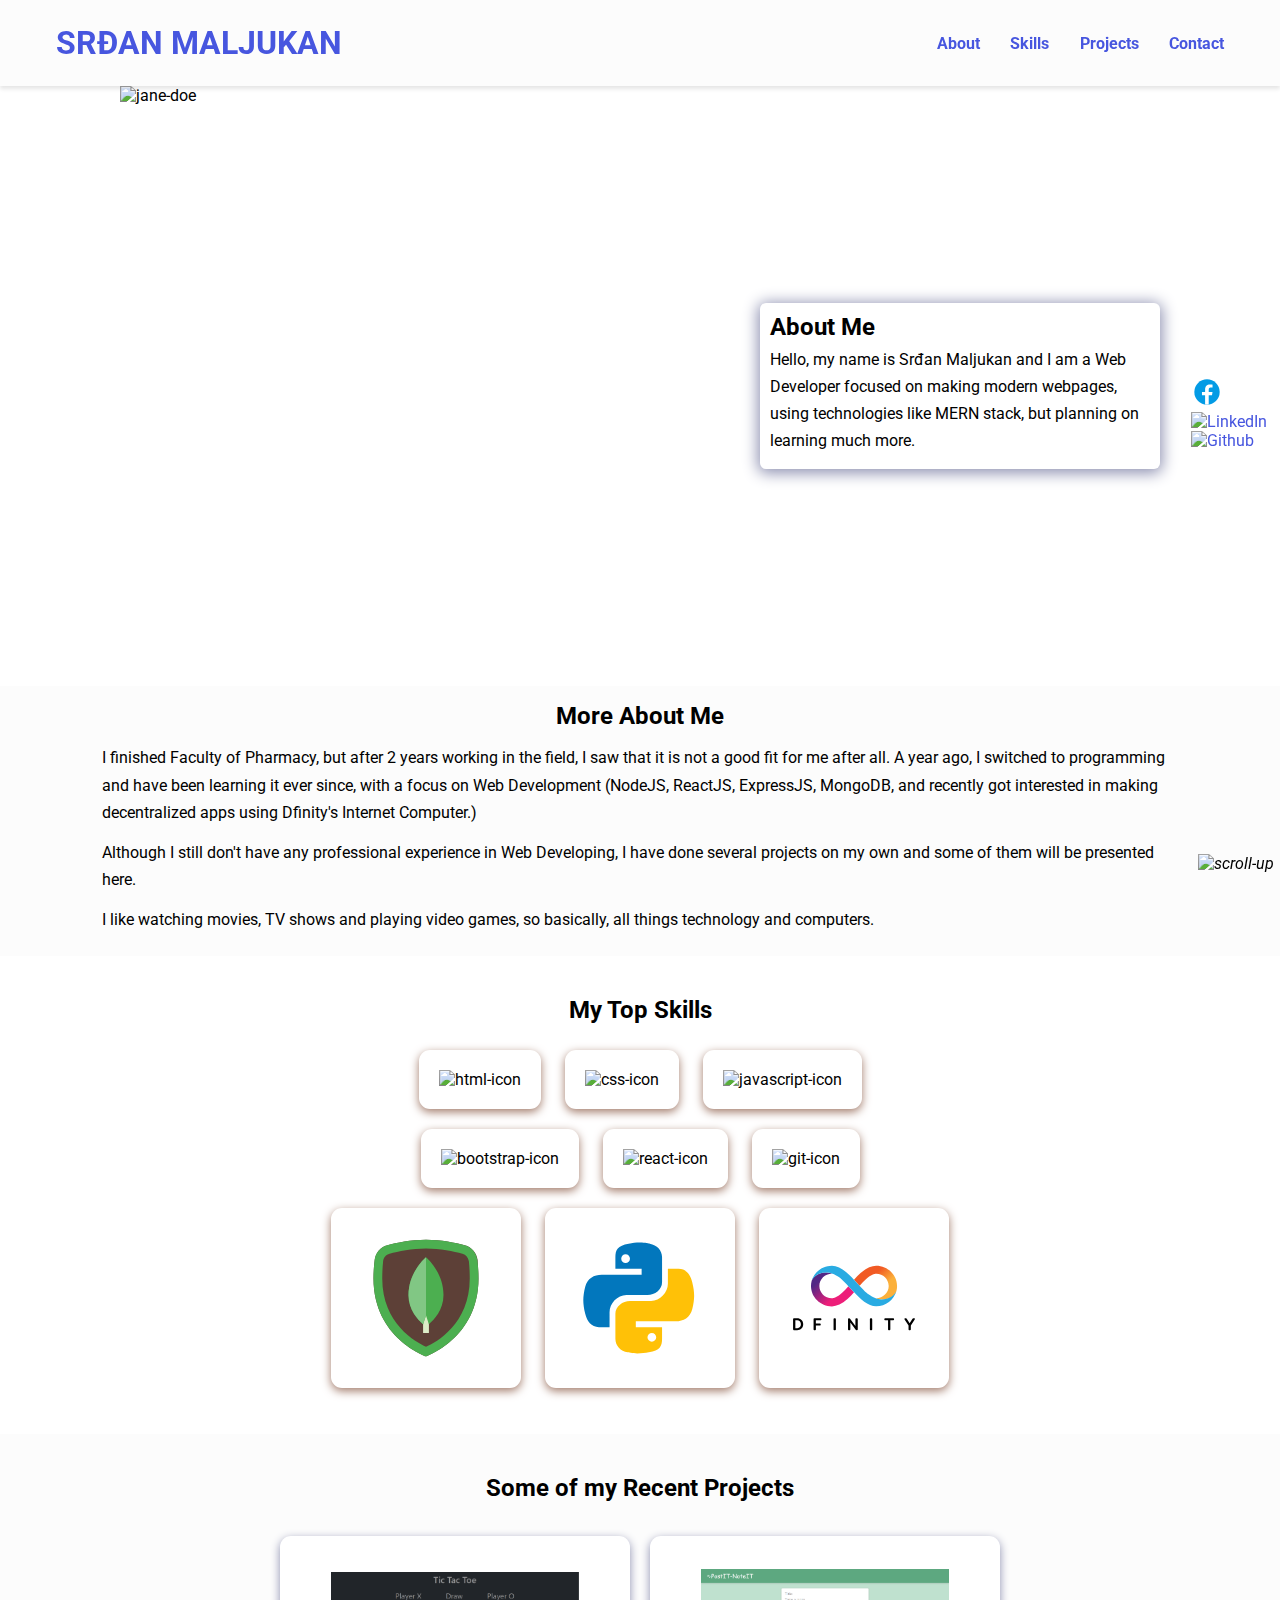
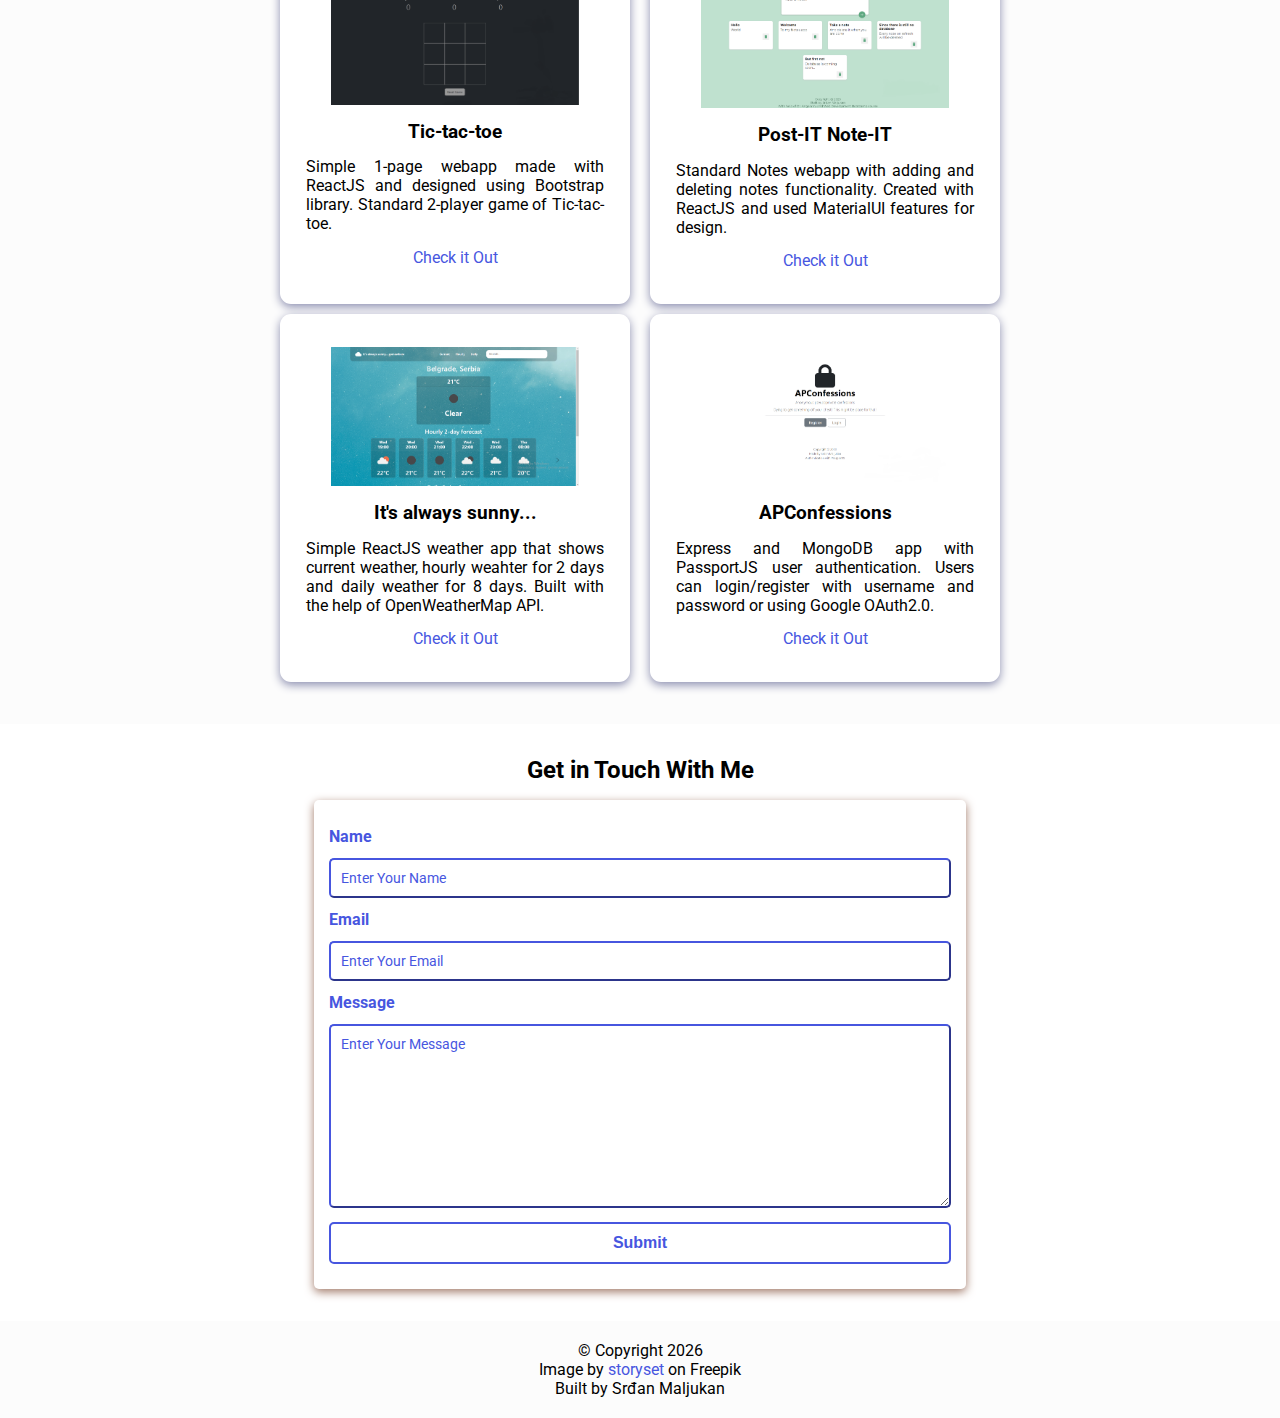
==== commit ec06900a: "Fix more about me section" ====
--- a/index.html
+++ b/index.html
@@ -26,7 +26,7 @@
       rel="stylesheet"
       href="https://cdnjs.cloudflare.com/ajax/libs/animate.css/4.1.1/animate.min.css"
     />
-    <title>Jane Doe | Web Developer</title>
+    <title>Srđan Maljukan | Web Developer</title>
   </head>
 
   <body>
@@ -47,7 +47,7 @@
     <!-- Hero Section -->
     <section class="hero" id="about">
       <img
-        src="assets/images/wfh_1.svg"
+        src="assets/images/hero-photo.jpg"
         alt="jane-doe"
         loading="lazy"
         class="hero-img"
@@ -66,11 +66,12 @@
     <section class="more-about">
       <h2>More About Me</h2>
       <p>
-        I finished Faculty of Pharmacy, but I decided it is not a good fit for
-        me after all, so I switched to programming and have been learning it
-        ever since, with focus on Web Development (NodeJS, ReactJS, ExpressJS,
-        MongoDB and recently got interested in making decentralised apps using
-        Dfinity's Internet Computer.)
+        I finished Faculty of Pharmacy, but after 2 years working in the field,
+        I saw that it is not a good fit for me after all. A year ago, I switched
+        to programming and have been learning it ever since, with a focus on Web
+        Development (NodeJS, ReactJS, ExpressJS, MongoDB, and recently got
+        interested in making decentralized apps using Dfinity's Internet
+        Computer.)
       </p>
       <p>
         Although I still don't have any professional experience in Web
@@ -324,12 +325,20 @@
     <!-- Footer section -->
     <footer>
       <p class="copy">&copy; Copyright <span class="year"></span></p>
+      <p>
+        Image by
+        <a
+          href="https://www.freepik.com/free-vector/code-typing-concept-illustration_10259340.htm#page=4&query=developer%20illustrations&position=11&from_view=search&track=ais"
+          >storyset</a
+        >
+        on Freepik
+      </p>
       <p class="copy">Built by Srđan Maljukan</p>
     </footer>
 
     <i class="scroll-up" id="scroll-up">
       <img
-        src="assets/icons/icons8-upward-arrow.gif"
+        src="assets/icons/up-arrow.gif"
         alt="scroll-up"
         class="socicon up-arrow"
       />
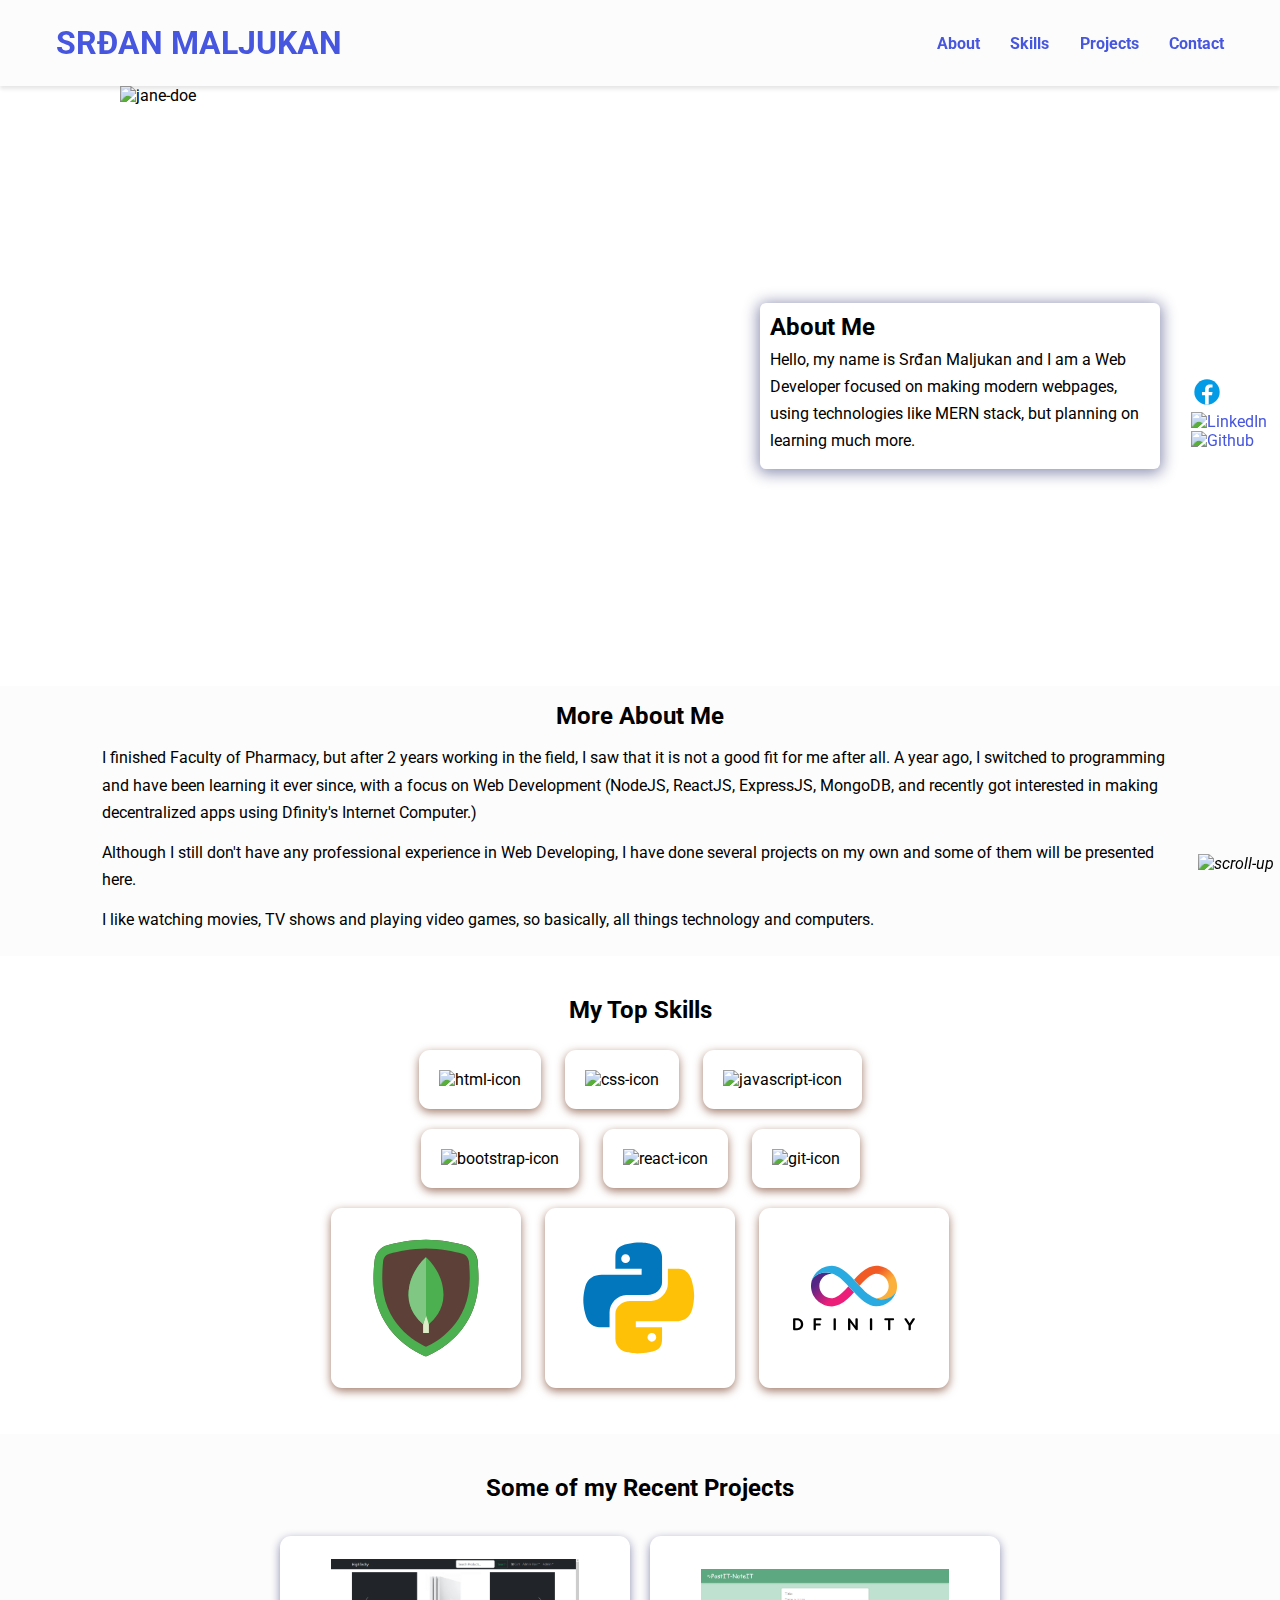
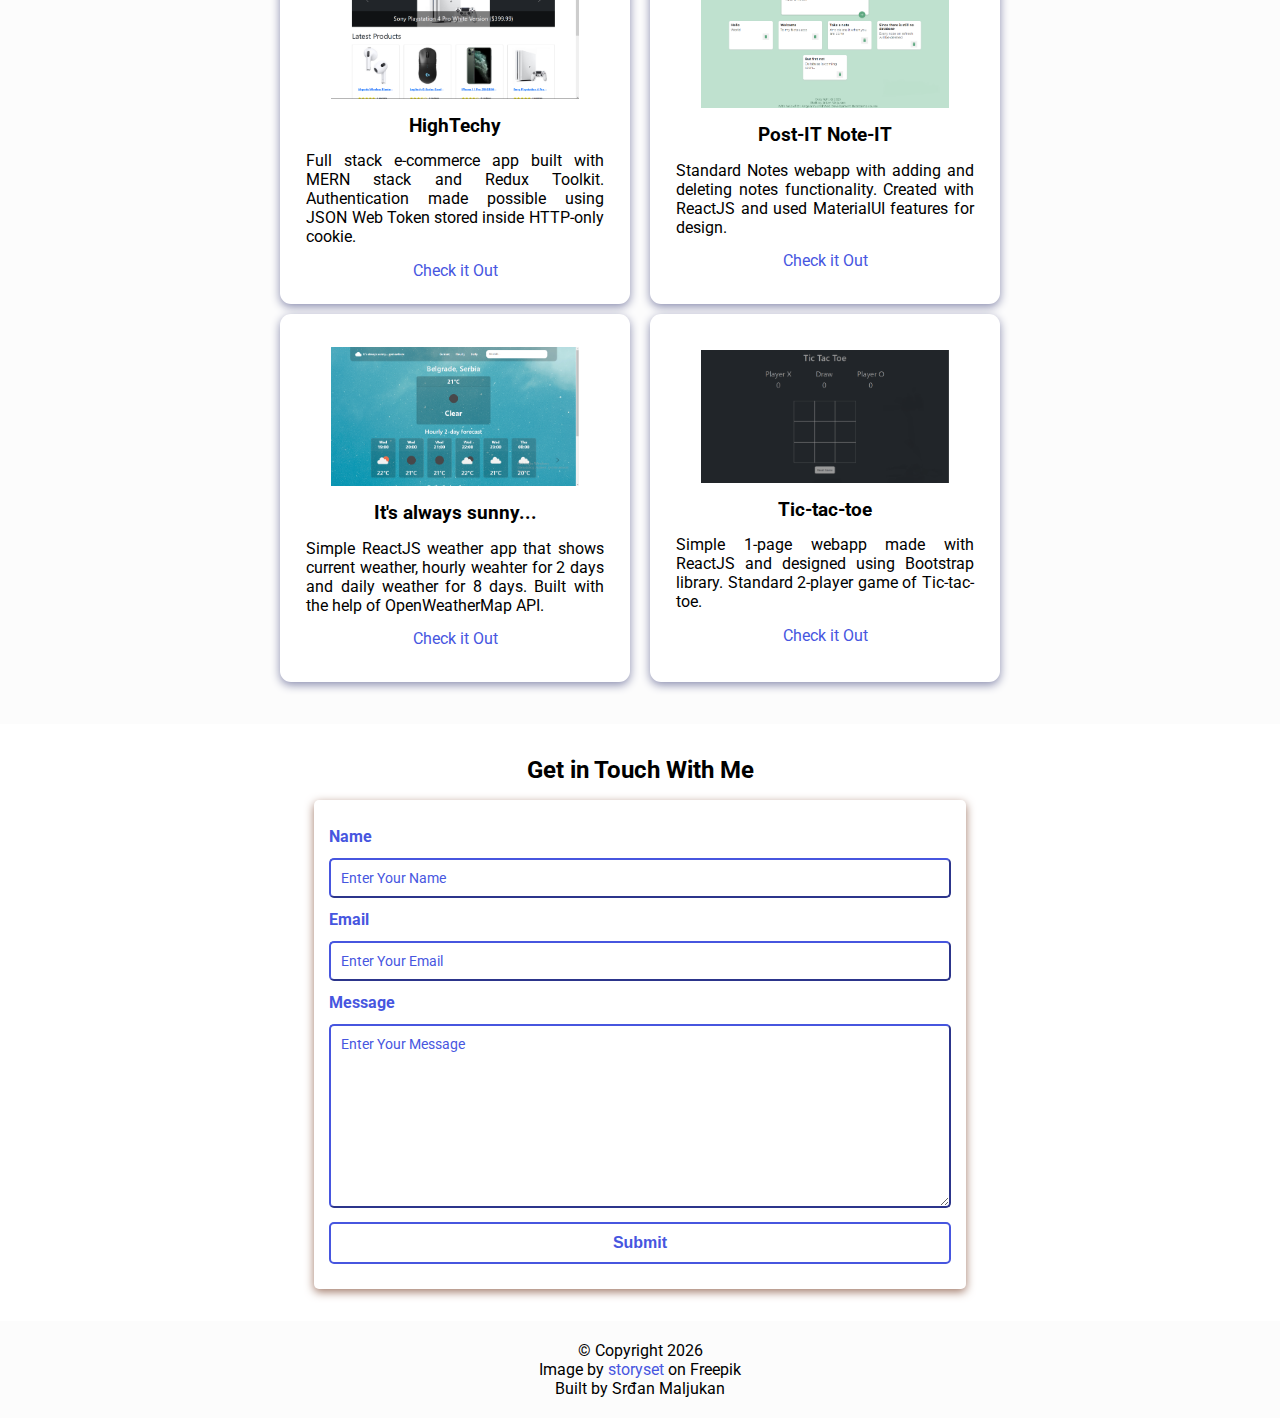
==== commit 6a378d3c: "Add hightechy project" ====
--- a/index.html
+++ b/index.html
@@ -158,18 +158,19 @@
         <div class="first-set">
           <div class="project-container project-card">
             <img
-              src="assets/images/tic-tac-toe.png"
-              alt="tic-tac-toe"
+              src="assets/images/hightechy.png"
+              alt="hightechy"
               loading="lazy"
               class="project-pic"
             />
-            <h3 class="project-title">Tic-tac-toe</h3>
+            <h3 class="project-title">HighTechy</h3>
             <p class="project-details">
-              Simple 1-page webapp made with ReactJS and designed using
-              Bootstrap library. Standard 2-player game of Tic-tac-toe.
+              Full stack e-commerce app built with MERN stack and Redux
+              Toolkit. Authentication made possible using JSON Web Token stored
+              inside HTTP-only cookie.
             </p>
             <a
-              href="https://tiictaactooe.netlify.app/"
+              href="https://hightechy.onrender.com/"
               target="_blank"
               class="project-link"
               >Check it Out</a
@@ -219,19 +220,18 @@
           </div>
           <div class="project-container project-card">
             <img
-              src="assets/images/apconfessions.png"
-              alt="apconfessions"
+              src="assets/images/tic-tac-toe.png"
+              alt="tic-tac-toe"
               loading="lazy"
               class="project-pic"
             />
-            <h3 class="project-title">APConfessions</h3>
+            <h3 class="project-title">Tic-tac-toe</h3>
             <p class="project-details">
-              Express and MongoDB app with PassportJS user authentication. Users
-              can login/register with username and password or using Google
-              OAuth2.0.
+              Simple 1-page webapp made with ReactJS and designed using
+              Bootstrap library. Standard 2-player game of Tic-tac-toe.
             </p>
             <a
-              href="https://apconfessions.onrender.com/"
+              href="https://tiictaactooe.netlify.app/"
               target="_blank"
               class="project-link"
               >Check it Out</a
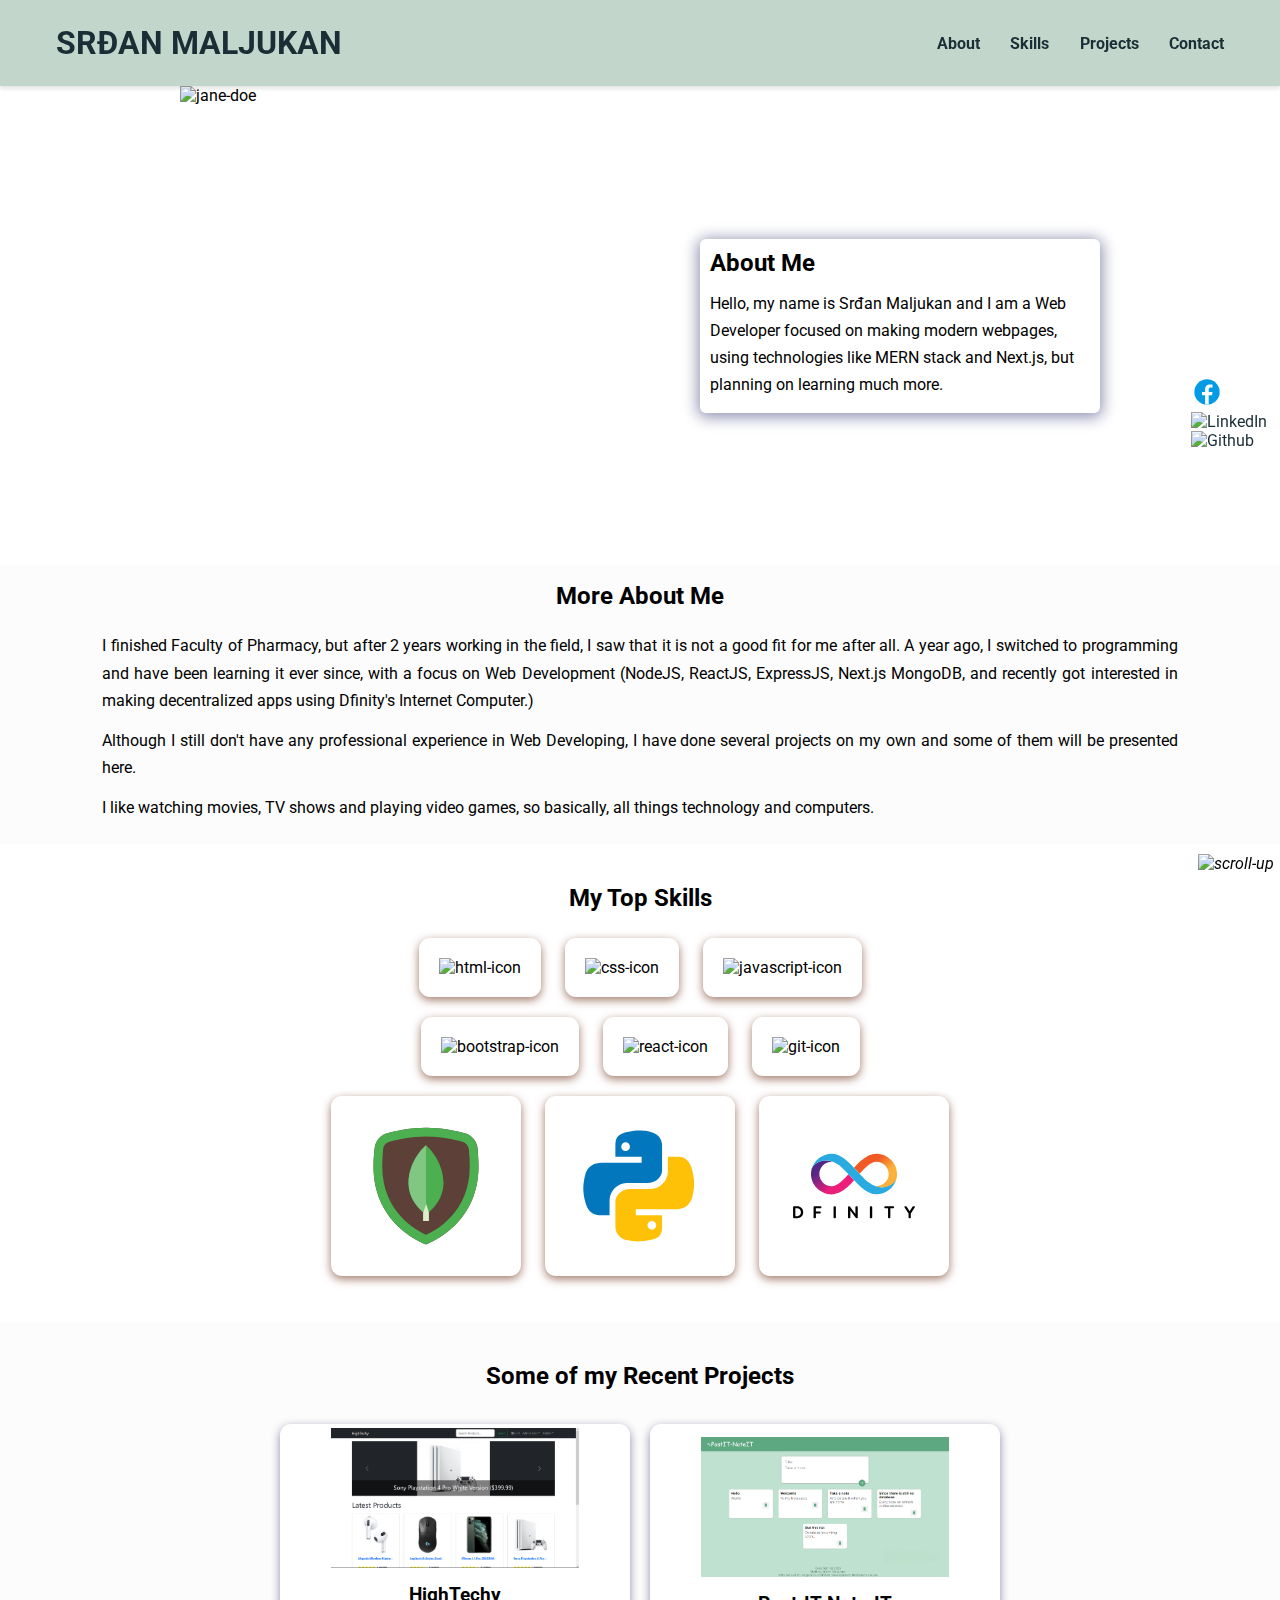
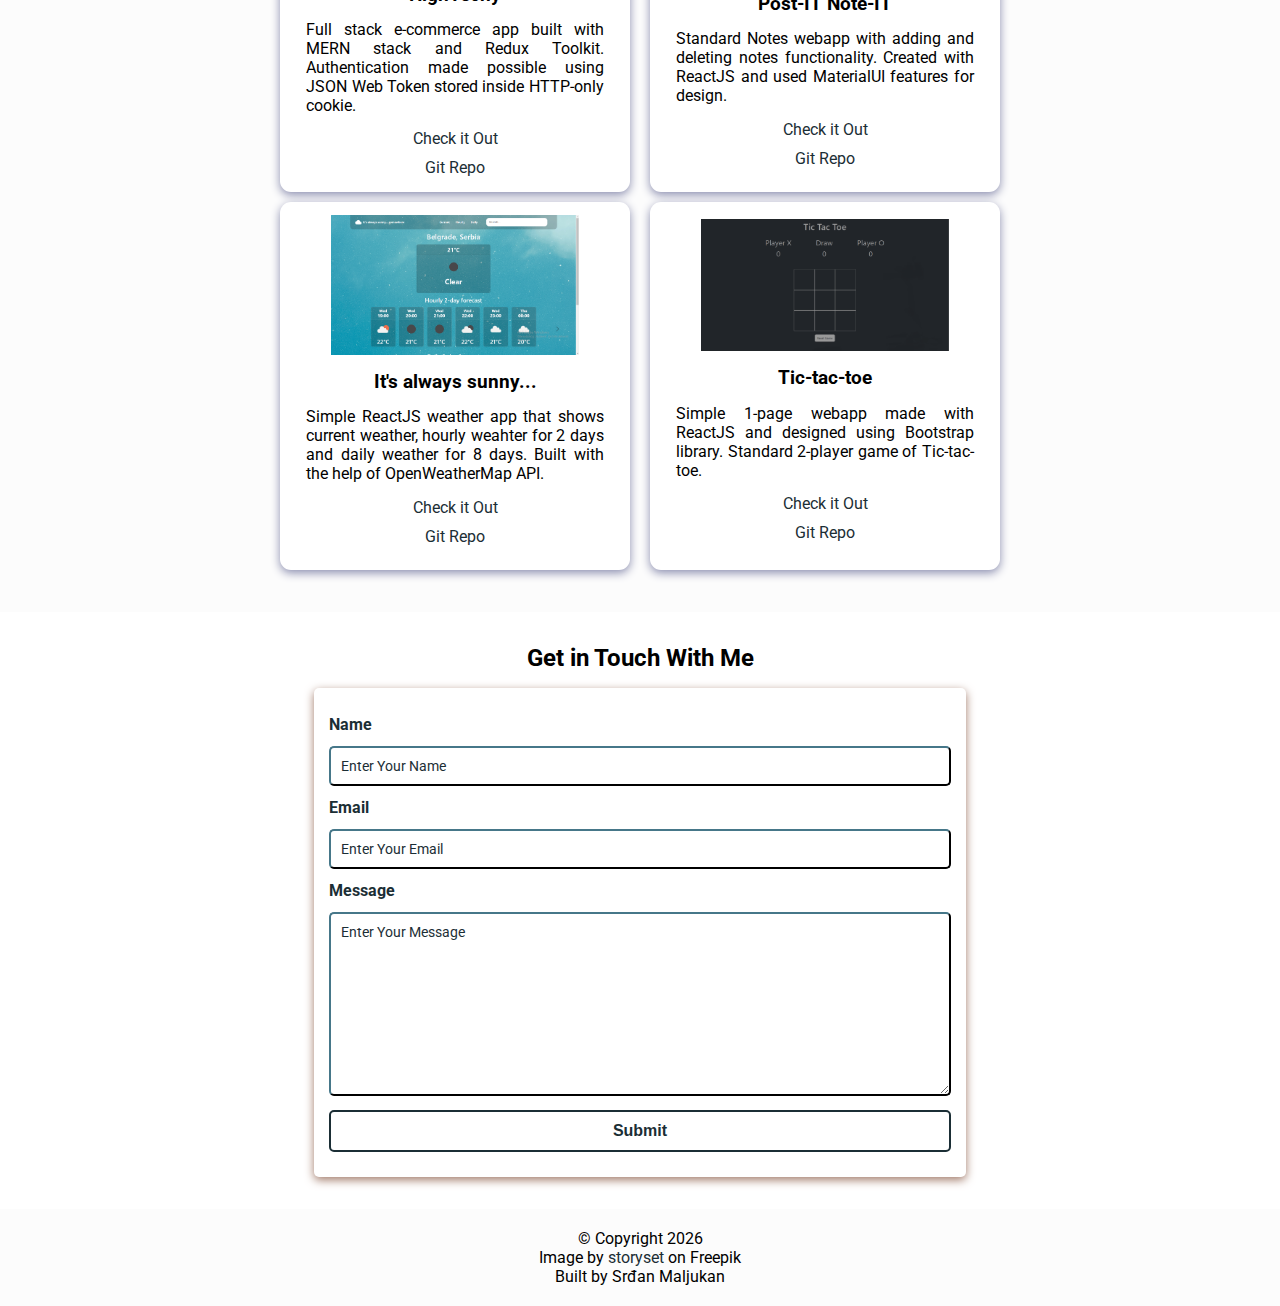
==== commit 4d805194: "add repo links" ====
--- a/index.html
+++ b/index.html
@@ -56,8 +56,8 @@
         <h2 class="bio-title">About Me</h2>
         <p class="bio-text">
           Hello, my name is Srđan Maljukan and I am a Web Developer focused on
-          making modern webpages, using technologies like MERN stack, but
-          planning on learning much more.
+          making modern webpages, using technologies like MERN stack and
+          Next.js, but planning on learning much more.
         </p>
       </div>
     </section>
@@ -69,8 +69,8 @@
         I finished Faculty of Pharmacy, but after 2 years working in the field,
         I saw that it is not a good fit for me after all. A year ago, I switched
         to programming and have been learning it ever since, with a focus on Web
-        Development (NodeJS, ReactJS, ExpressJS, MongoDB, and recently got
-        interested in making decentralized apps using Dfinity's Internet
+        Development (NodeJS, ReactJS, ExpressJS, Next.js MongoDB, and recently
+        got interested in making decentralized apps using Dfinity's Internet
         Computer.)
       </p>
       <p>
@@ -165,15 +165,21 @@
             />
             <h3 class="project-title">HighTechy</h3>
             <p class="project-details">
-              Full stack e-commerce app built with MERN stack and Redux
-              Toolkit. Authentication made possible using JSON Web Token stored
-              inside HTTP-only cookie.
+              Full stack e-commerce app built with MERN stack and Redux Toolkit.
+              Authentication made possible using JSON Web Token stored inside
+              HTTP-only cookie.
             </p>
             <a
               href="https://hightechy.onrender.com/"
               target="_blank"
               class="project-link"
               >Check it Out</a
+            >
+            <a
+              href="https://github.com/srdjanmaljukan/high-techy"
+              target="_blank"
+              class="repo-link"
+              >Git Repo</a
             >
           </div>
           <div class="project-container project-card">
@@ -195,6 +201,12 @@
               class="project-link"
               >Check it Out</a
             >
+            <a
+              href="https://github.com/srdjanmaljukan/weather-app"
+              target="_blank"
+              class="repo-link"
+              >Git Repo</a
+            >
           </div>
         </div>
         <div class="second-set">
@@ -217,6 +229,12 @@
               class="project-link"
               >Check it Out</a
             >
+            <a
+              href="https://github.com/srdjanmaljukan/NoteIT"
+              target="_blank"
+              class="repo-link"
+              >Git Repo</a
+            >
           </div>
           <div class="project-container project-card">
             <img
@@ -235,6 +253,12 @@
               target="_blank"
               class="project-link"
               >Check it Out</a
+            >
+            <a
+              href="https://github.com/srdjanmaljukan/tic-tac-toe"
+              target="_blank"
+              class="repo-link"
+              >Git Repo</a
             >
           </div>
         </div>
--- a/assets/css/styles.css
+++ b/assets/css/styles.css
@@ -7,7 +7,7 @@
   --bold-font: 700;
   --bolder-font: 900;
   --bg-color: #fcfcfc;
-  --primary-color: #4756df;
+  --primary-color: #1b2e35;
   --secondary-color: #ff7235;
   --primary-shadow: #8b8eaf;
   --secondary-shadow: #a17a69;
@@ -58,7 +58,7 @@
   align-items: center;
   justify-content: space-between;
   padding: 1.5rem 3.5rem;
-  background-color: var(--bg-color);
+  background-color: rgba(188, 210, 198, 0.9);
   box-shadow: 0 3px 4px rgba(0, 0, 0, 0.1);
 }
 
@@ -106,8 +106,9 @@
 }
 
 .hero-img {
-  height: 37.5rem;
-  width: 37.5rem;
+  height: 30rem;
+  width: 30rem;
+  /* margin-right: 6rem; */
 }
 
 .bio {
@@ -117,7 +118,7 @@
   box-shadow: 0px 2px 15px 2px var(--primary-shadow);
 }
 
-.bio h1 {
+.bio h2 {
   margin-bottom: var(--bottom-margin);
 }
 
@@ -131,10 +132,11 @@
 .more-about {
   background-color: var(--bg-color);
   padding: 1rem 6rem;
+  text-align: justify;
 }
 
 .more-about h2 {
-  margin-bottom: var(--bottom-margin);
+  margin-bottom: 1rem;
   text-align: center;
 }
 
@@ -183,7 +185,6 @@
 
 .project-pic {
   width: 80%;
-
 }
 
 .projects-container {
@@ -229,6 +230,10 @@
   box-shadow: 0 3px 10px var(--primary-shadow);
   padding: 20px;
   margin: 10px;
+}
+
+.project-link, .repo-link {
+  margin-bottom: 10px;
 }
 
 /* Contact Section */
@@ -361,6 +366,10 @@
     display: block;
   }
 
+  ul.show {
+    background-color: rgba(203, 220, 211, 0.9);
+  }
+
   nav ul.show {
     transform: translateX(0);
   }
@@ -372,7 +381,7 @@
   }
 
   .hero-img {
-    height: 37.5rem;
+    height: 30rem;
     width: 30rem;
   }
 
@@ -409,7 +418,7 @@
 
 @media screen and (max-width: 420px) {
   .hero-img {
-    height: 37.5rem;
+    height: 23rem;
     width: 23rem;
   }
 
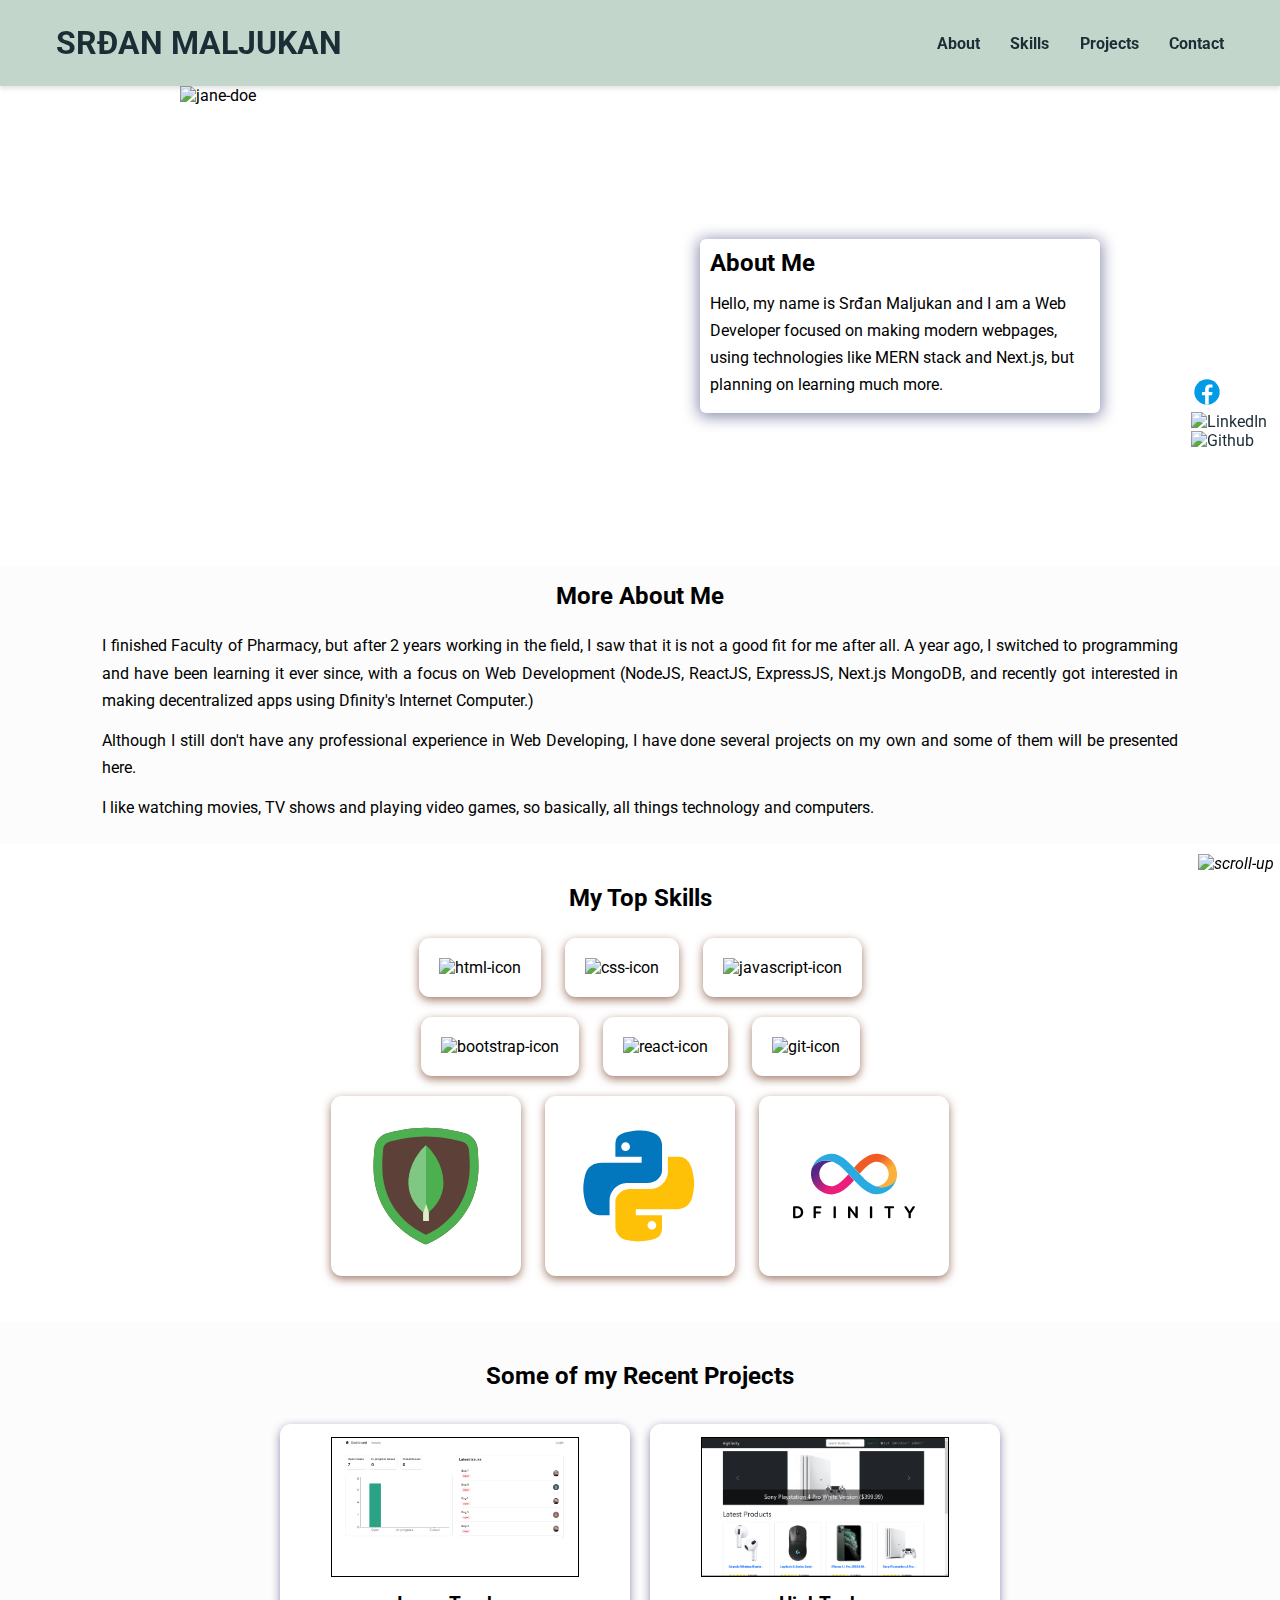
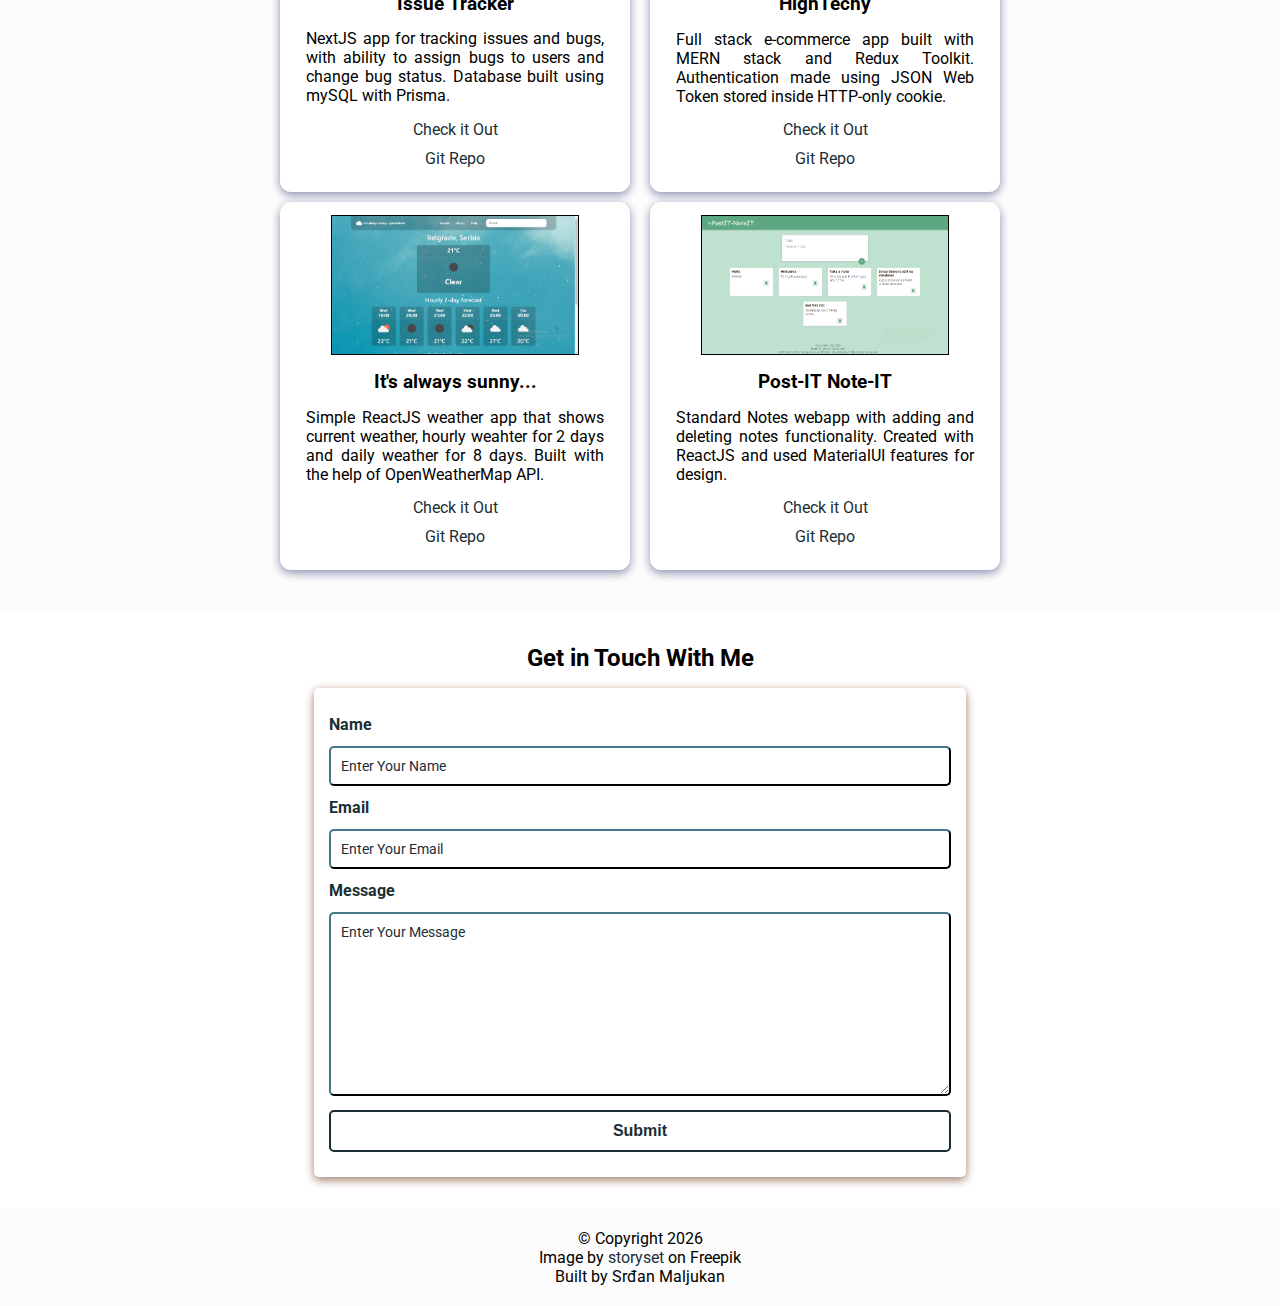
==== commit 9f5d6380: "Add Issue Tracker project" ====
--- a/index.html
+++ b/index.html
@@ -158,25 +158,25 @@
         <div class="first-set">
           <div class="project-container project-card">
             <img
-              src="assets/images/hightechy.png"
-              alt="hightechy"
+              src="assets/images/issue-tracker.png"
+              alt="issue-tracker"
               loading="lazy"
               class="project-pic"
             />
-            <h3 class="project-title">HighTechy</h3>
+            <h3 class="project-title">Issue Tracker</h3>
             <p class="project-details">
-              Full stack e-commerce app built with MERN stack and Redux Toolkit.
-              Authentication made possible using JSON Web Token stored inside
-              HTTP-only cookie.
+              NextJS app for tracking issues and bugs, with ability to assign
+              bugs to users and change bug status. Database built using mySQL
+              with Prisma.
             </p>
             <a
-              href="https://hightechy.onrender.com/"
+              href="https://issue-tracker-five-rho.vercel.app/"
               target="_blank"
               class="project-link"
               >Check it Out</a
             >
             <a
-              href="https://github.com/srdjanmaljukan/high-techy"
+              href="https://github.com/srdjanmaljukan/issue-tracker"
               target="_blank"
               class="repo-link"
               >Git Repo</a
@@ -212,6 +212,32 @@
         <div class="second-set">
           <div class="project-container project-card">
             <img
+              src="assets/images/hightechy.png"
+              alt="hightechy"
+              loading="lazy"
+              class="project-pic"
+            />
+            <h3 class="project-title">HighTechy</h3>
+            <p class="project-details">
+              Full stack e-commerce app built with MERN stack and Redux Toolkit.
+              Authentication made using JSON Web Token stored inside
+              HTTP-only cookie.
+            </p>
+            <a
+              href="https://hightechy.onrender.com/"
+              target="_blank"
+              class="project-link"
+              >Check it Out</a
+            >
+            <a
+              href="https://github.com/srdjanmaljukan/high-techy"
+              target="_blank"
+              class="repo-link"
+              >Git Repo</a
+            >
+          </div>
+          <div class="project-container project-card">
+            <img
               src="assets/images/postit-noteit.png"
               alt="post-it-note-it"
               loading="lazy"
@@ -236,31 +262,7 @@
               >Git Repo</a
             >
           </div>
-          <div class="project-container project-card">
-            <img
-              src="assets/images/tic-tac-toe.png"
-              alt="tic-tac-toe"
-              loading="lazy"
-              class="project-pic"
-            />
-            <h3 class="project-title">Tic-tac-toe</h3>
-            <p class="project-details">
-              Simple 1-page webapp made with ReactJS and designed using
-              Bootstrap library. Standard 2-player game of Tic-tac-toe.
-            </p>
-            <a
-              href="https://tiictaactooe.netlify.app/"
-              target="_blank"
-              class="project-link"
-              >Check it Out</a
-            >
-            <a
-              href="https://github.com/srdjanmaljukan/tic-tac-toe"
-              target="_blank"
-              class="repo-link"
-              >Git Repo</a
-            >
-          </div>
+          
         </div>
       </div>
     </section>
--- a/assets/css/styles.css
+++ b/assets/css/styles.css
@@ -184,6 +184,7 @@
 }
 
 .project-pic {
+  border: 1px solid black;
   width: 80%;
 }
 
@@ -232,7 +233,8 @@
   margin: 10px;
 }
 
-.project-link, .repo-link {
+.project-link,
+.repo-link {
   margin-bottom: 10px;
 }
 
